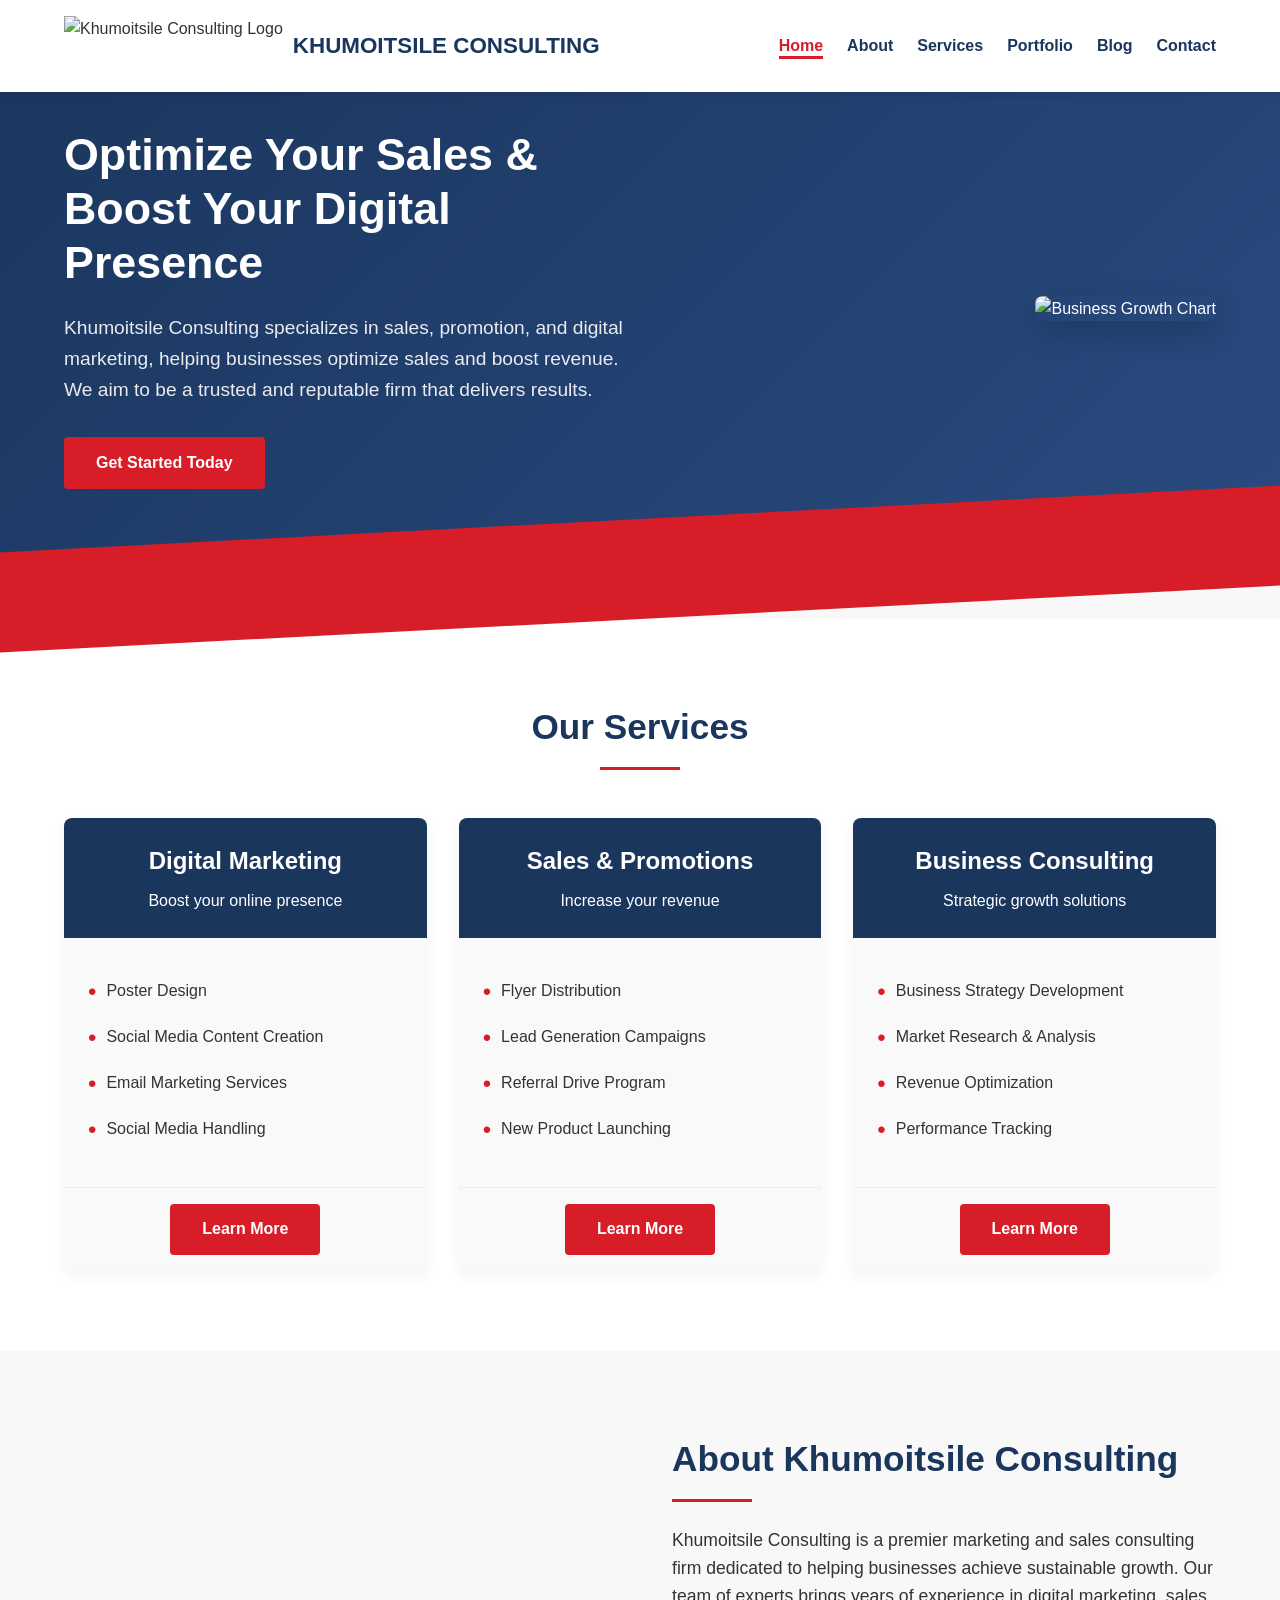
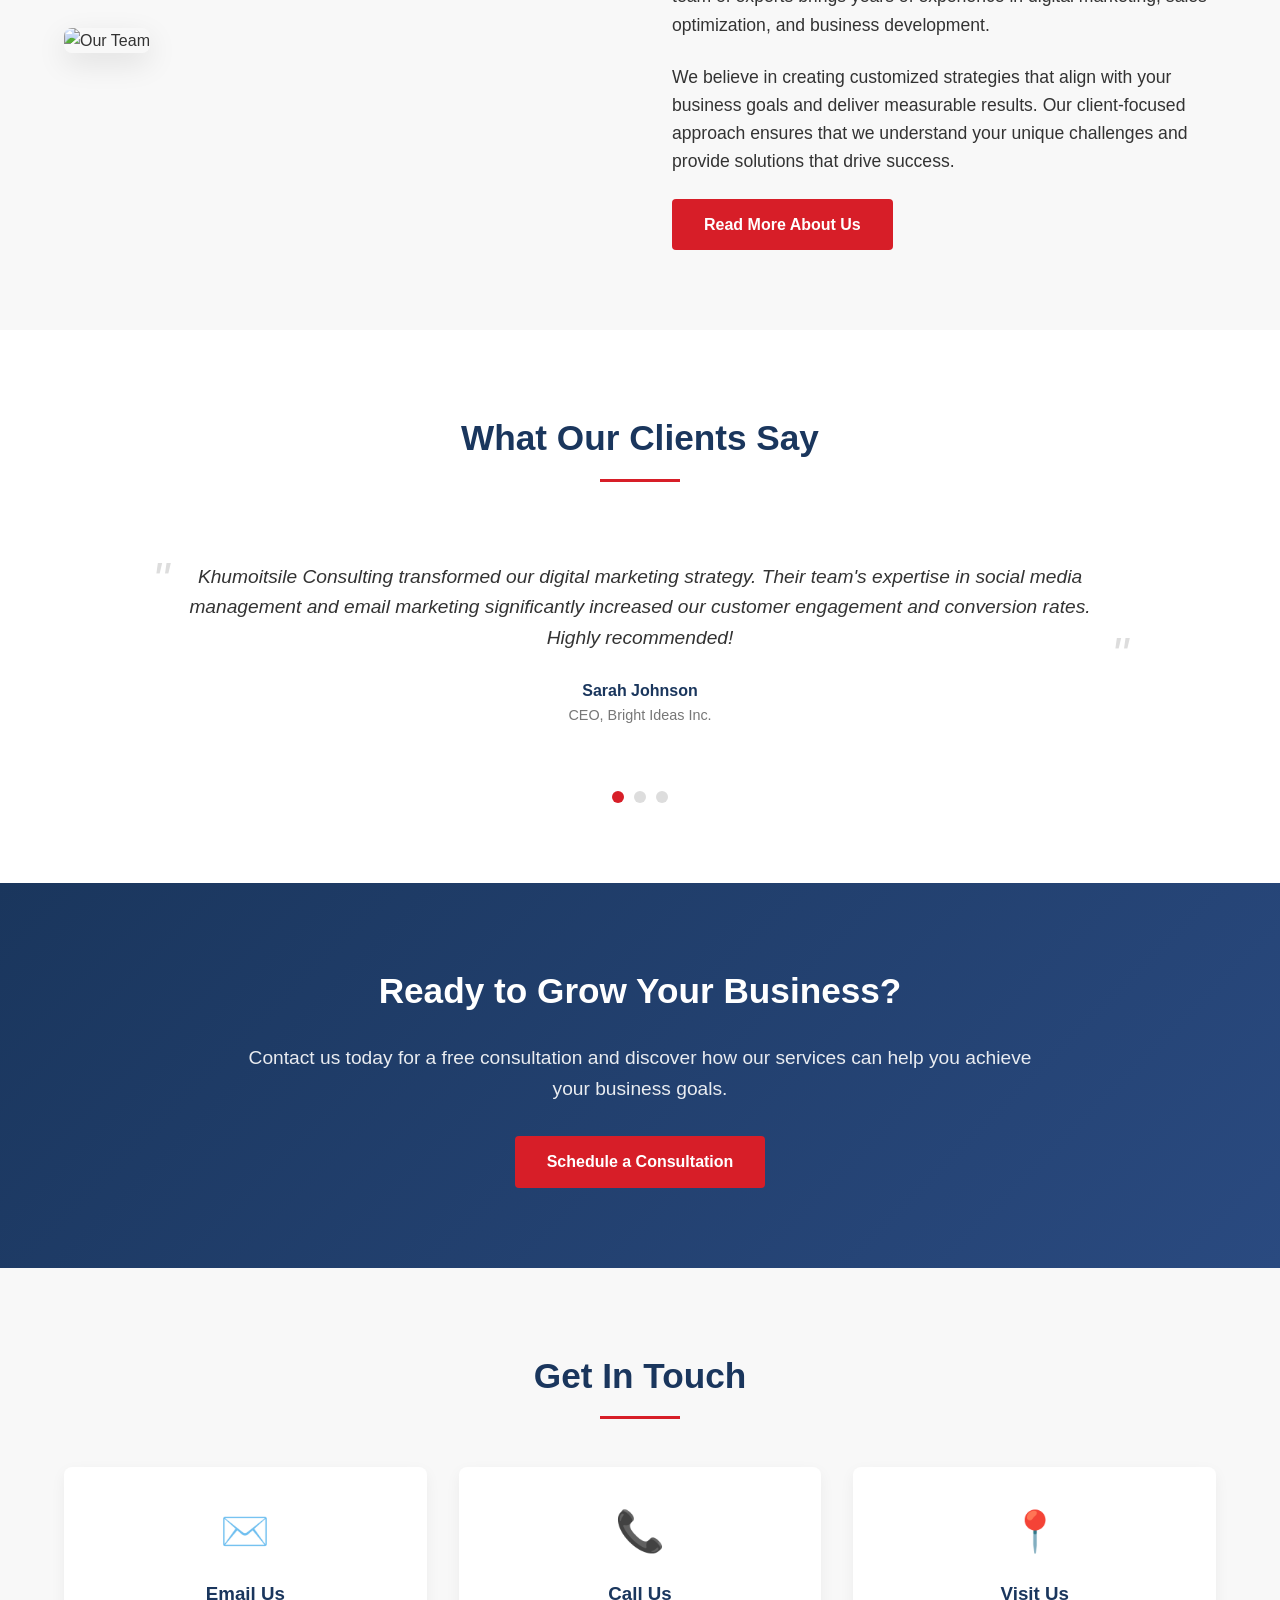
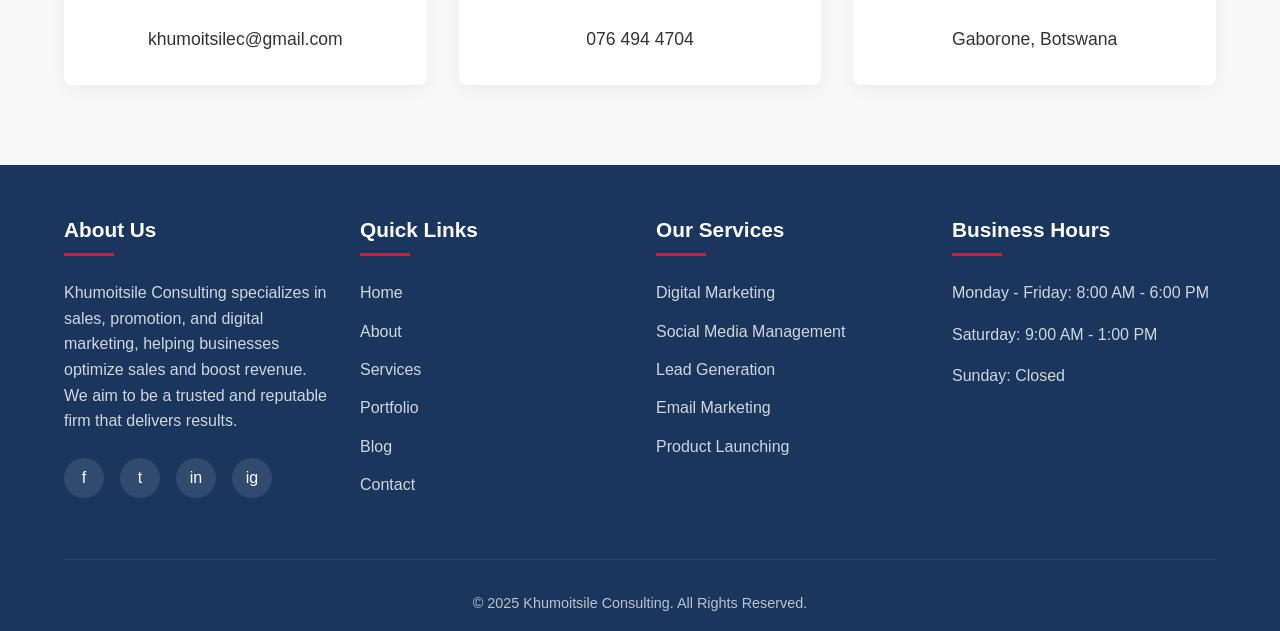
==== index.html @ 11625dfc "Update index.html" ====
<!DOCTYPE html>
<html lang="en">
<head>
    <meta charset="UTF-8">
    <meta name="viewport" content="width=device-width, initial-scale=1.0">
    <title>Khumoitsile Consulting - Digital Marketing, Sales & Promotions</title>
    <style>
        /* Reset and Base Styles */
        * {
            margin: 0;
            padding: 0;
            box-sizing: border-box;
            font-family: 'Segoe UI', Tahoma, Geneva, Verdana, sans-serif;
        }
        
        body {
            line-height: 1.6;
            color: #333;
            background-color: #f8f8f8;
        }
        
        a {
            text-decoration: none;
            color: inherit;
        }
        
        ul {
            list-style: none;
        }
        
        /* Color Variables */
        :root {
            --primary-blue: #1a365d;
            --primary-red: #d71e28;
            --secondary-blue: #4682b4;
            --light-bg: #ffffff;
            --dark-text: #333333;
        }
        
        /* Header Styles */
        header {
            background-color: #fff;
            box-shadow: 0 2px 10px rgba(0, 0, 0, 0.1);
            position: fixed;
            width: 100%;
            z-index: 1000;
        }
        
        .header-container {
            display: flex;
            justify-content: space-between;
            align-items: center;
            padding: 1rem 5%;
            max-width: 1400px;
            margin: 0 auto;
        }
        
        .logo {
            display: flex;
            align-items: center;
        }
        
        .logo img {
            height: 60px;
            margin-right: 10px;
        }
        
        .logo-text {
            font-size: 1.4rem;
            font-weight: bold;
            color: var(--primary-blue);
        }
        
        .nav-menu {
            display: flex;
        }
        
        .nav-menu li {
            margin-left: 1.5rem;
            position: relative;
        }
        
        .nav-menu a {
            color: var(--primary-blue);
            font-weight: 600;
            padding: 0.5rem 0;
            transition: color 0.3s;
        }
        
        .nav-menu a:hover {
            color: var(--primary-red);
        }
        
        .nav-menu a.active {
            color: var(--primary-red);
        }
        
        .nav-menu a.active::after {
            content: '';
            position: absolute;
            left: 0;
            bottom: 0;
            width: 100%;
            height: 3px;
            background-color: var(--primary-red);
        }
        
        .mobile-toggle {
            display: none;
            cursor: pointer;
            font-size: 1.5rem;
            color: var(--primary-blue);
        }
        
        /* Hero Section */
        .hero {
            background: linear-gradient(135deg, var(--primary-blue) 0%, #2a4a80 100%);
            color: #fff;
            padding: 8rem 5% 5rem;
            position: relative;
            overflow: hidden;
        }
        
        .hero::before {
            content: '';
            position: absolute;
            top: 0;
            left: 0;
            width: 100%;
            height: 100%;
            background: url('/api/placeholder/800/400') no-repeat center center;
            background-size: cover;
            opacity: 0.15;
            z-index: 1;
        }
        
        .hero-container {
            display: flex;
            align-items: center;
            justify-content: space-between;
            max-width: 1400px;
            margin: 0 auto;
            position: relative;
            z-index: 2;
        }
        
        .hero-content {
            flex: 1;
            max-width: 600px;
        }
        
        .hero h1 {
            font-size: 2.8rem;
            margin-bottom: 1.5rem;
            line-height: 1.2;
        }
        
        .hero p {
            font-size: 1.2rem;
            margin-bottom: 2rem;
            opacity: 0.9;
        }
        
        .cta-button {
            display: inline-block;
            background-color: var(--primary-red);
            color: #fff;
            padding: 0.8rem 2rem;
            border-radius: 4px;
            font-weight: 600;
            transition: background-color 0.3s;
        }
        
        .cta-button:hover {
            background-color: #b51822;
        }
        
        .hero-image {
            flex: 1;
            text-align: right;
            margin-left: 2rem;
        }
        
        .hero-image img {
            max-width: 100%;
            border-radius: 8px;
            box-shadow: 0 10px 30px rgba(0, 0, 0, 0.2);
        }
        
        /* Red Diagonal */
        .red-diagonal {
            height: 100px;
            background-color: var(--primary-red);
            transform: skewY(-3deg);
            margin-top: -50px;
        }
        
        /* Services Section */
        .services {
            padding: 5rem 5%;
            background-color: #fff;
        }
        
        .section-title {
            text-align: center;
            margin-bottom: 3rem;
        }
        
        .section-title h2 {
            font-size: 2.2rem;
            color: var(--primary-blue);
            position: relative;
            display: inline-block;
            padding-bottom: 15px;
        }
        
        .section-title h2::after {
            content: '';
            position: absolute;
            left: 50%;
            bottom: 0;
            transform: translateX(-50%);
            width: 80px;
            height: 3px;
            background-color: var(--primary-red);
        }
        
        .services-container {
            display: flex;
            flex-wrap: wrap;
            justify-content: center;
            gap: 2rem;
            max-width: 1400px;
            margin: 0 auto;
        }
        
        .service-card {
            flex: 1;
            min-width: 300px;
            max-width: 400px;
            background-color: #f9f9f9;
            border-radius: 8px;
            overflow: hidden;
            box-shadow: 0 5px 15px rgba(0, 0, 0, 0.05);
            transition: transform 0.3s, box-shadow 0.3s;
        }
        
        .service-card:hover {
            transform: translateY(-10px);
            box-shadow: 0 15px 30px rgba(0, 0, 0, 0.1);
        }
        
        .service-header {
            background-color: var(--primary-blue);
            color: #fff;
            padding: 1.5rem;
            text-align: center;
        }
        
        .service-header h3 {
            font-size: 1.5rem;
            margin-bottom: 0.5rem;
        }
        
        .service-content {
            padding: 1.5rem;
        }
        
        .service-list {
            margin-top: 1rem;
        }
        
        .service-list li {
            margin-bottom: 0.8rem;
            display: flex;
            align-items: flex-start;
        }
        
        .service-list li::before {
            content: '•';
            color: var(--primary-red);
            font-size: 1.5rem;
            margin-right: 10px;
            margin-top: -5px;
        }
        
        .service-footer {
            padding: 1rem 1.5rem;
            text-align: center;
            border-top: 1px solid #eee;
        }
        
        /* About Section */
        .about {
            padding: 5rem 5%;
            background-color: #f8f8f8;
        }
        
        .about-container {
            display: flex;
            align-items: center;
            max-width: 1400px;
            margin: 0 auto;
            gap: 4rem;
        }
        
        .about-image {
            flex: 1;
        }
        
        .about-image img {
            max-width: 100%;
            border-radius: 8px;
            box-shadow: 0 10px 30px rgba(0, 0, 0, 0.1);
        }
        
        .about-content {
            flex: 1;
        }
        
        .about-content h2 {
            font-size: 2.2rem;
            color: var(--primary-blue);
            margin-bottom: 1.5rem;
            position: relative;
            padding-bottom: 15px;
        }
        
        .about-content h2::after {
            content: '';
            position: absolute;
            left: 0;
            bottom: 0;
            width: 80px;
            height: 3px;
            background-color: var(--primary-red);
        }
        
        .about-content p {
            margin-bottom: 1.5rem;
            font-size: 1.1rem;
        }
        
        /* Testimonials Section */
        .testimonials {
            padding: 5rem 5%;
            background-color: #fff;
        }
        
        .testimonials-container {
            max-width: 1000px;
            margin: 0 auto;
            position: relative;
        }
        
        .testimonial-slide {
            padding: 2rem;
            text-align: center;
            display: none;
        }
        
        .testimonial-slide.active {
            display: block;
            animation: fadeIn 1s;
        }
        
        @keyframes fadeIn {
            from { opacity: 0; }
            to { opacity: 1; }
        }
        
        .testimonial-content {
            font-size: 1.2rem;
            font-style: italic;
            margin-bottom: 1.5rem;
            position: relative;
        }
        
        .testimonial-content::before,
        .testimonial-content::after {
            content: '"';
            font-size: 3rem;
            color: #ddd;
            position: absolute;
        }
        
        .testimonial-content::before {
            top: -20px;
            left: -20px;
        }
        
        .testimonial-content::after {
            bottom: -40px;
            right: -20px;
        }
        
        .testimonial-author {
            font-weight: 600;
            color: var(--primary-blue);
        }
        
        .testimonial-company {
            font-size: 0.9rem;
            color: #777;
        }
        
        .testimonial-nav {
            display: flex;
            justify-content: center;
            margin-top: 2rem;
        }
        
        .testimonial-dot {
            width: 12px;
            height: 12px;
            border-radius: 50%;
            background-color: #ddd;
            margin: 0 5px;
            cursor: pointer;
            transition: background-color 0.3s;
        }
        
        .testimonial-dot.active {
            background-color: var(--primary-red);
        }
        
        /* Call to Action Section */
        .cta-section {
            padding: 5rem 5%;
            background: linear-gradient(135deg, var(--primary-blue) 0%, #2a4a80 100%);
            color: #fff;
            text-align: center;
        }
        
        .cta-container {
            max-width: 800px;
            margin: 0 auto;
        }
        
        .cta-section h2 {
            font-size: 2.2rem;
            margin-bottom: 1.5rem;
        }
        
        .cta-section p {
            font-size: 1.2rem;
            margin-bottom: 2rem;
            opacity: 0.9;
        }
        
        /* Contact Info Section */
        .contact-info {
            padding: 5rem 5%;
            background-color: #f8f8f8;
        }
        
        .contact-container {
            display: flex;
            flex-wrap: wrap;
            gap: 2rem;
            max-width: 1400px;
            margin: 0 auto;
        }
        
        .contact-item {
            flex: 1;
            min-width: 250px;
            background-color: #fff;
            padding: 2rem;
            border-radius: 8px;
            box-shadow: 0 5px 15px rgba(0, 0, 0, 0.05);
            text-align: center;
        }
        
        .contact-icon {
            font-size: 2.5rem;
            color: var(--primary-red);
            margin-bottom: 1rem;
        }
        
        .contact-item h3 {
            margin-bottom: 1rem;
            color: var(--primary-blue);
        }
        
        .contact-item p {
            font-size: 1.1rem;
        }
        
        /* Footer */
        footer {
            background-color: var(--primary-blue);
            color: #fff;
            padding: 3rem 5% 1rem;
        }
        
        .footer-container {
            display: flex;
            flex-wrap: wrap;
            gap: 2rem;
            max-width: 1400px;
            margin: 0 auto;
        }
        
        .footer-col {
            flex: 1;
            min-width: 250px;
        }
        
        .footer-col h3 {
            font-size: 1.3rem;
            margin-bottom: 1.5rem;
            position: relative;
            padding-bottom: 10px;
        }
        
        .footer-col h3::after {
            content: '';
            position: absolute;
            left: 0;
            bottom: 0;
            width: 50px;
            height: 3px;
            background-color: var(--primary-red);
        }
        
        .footer-col p {
            margin-bottom: 1rem;
            opacity: 0.8;
        }
        
        .footer-links li {
            margin-bottom: 0.8rem;
        }
        
        .footer-links a {
            opacity: 0.8;
            transition: opacity 0.3s;
        }
        
        .footer-links a:hover {
            opacity: 1;
        }
        
        .social-icons {
            display: flex;
            gap: 1rem;
            margin-top: 1.5rem;
        }
        
        .social-icon {
            width: 40px;
            height: 40px;
            border-radius: 50%;
            background-color: rgba(255, 255, 255, 0.1);
            display: flex;
            align-items: center;
            justify-content: center;
            transition: background-color 0.3s;
        }
        
        .social-icon:hover {
            background-color: var(--primary-red);
        }
        
        .copyright {
            text-align: center;
            padding-top: 2rem;
            margin-top: 3rem;
            border-top: 1px solid rgba(255, 255, 255, 0.1);
            opacity: 0.7;
            font-size: 0.9rem;
        }
        
        /* Responsive Design */
        @media (max-width: 992px) {
            .hero-container {
                flex-direction: column;
                text-align: center;
            }
            
            .hero-content {
                margin-bottom: 2rem;
            }
            
            .hero-image {
                margin-left: 0;
            }
            
            .about-container {
                flex-direction: column;
            }
            
            .about-content h2::after {
                left: 50%;
                transform: translateX(-50%);
            }
            
            .about-content {
                text-align: center;
            }
        }
        
        @media (max-width: 768px) {
            .header-container {
                padding: 1rem;
            }
            
            .logo img {
                height: 50px;
            }
            
            .mobile-toggle {
                display: block;
            }
            
            .nav-menu {
                position: fixed;
                top: 80px;
                left: -100%;
                width: 100%;
                background-color: #fff;
                flex-direction: column;
                box-shadow: 0 5px 10px rgba(0, 0, 0, 0.1);
                transition: left 0.3s;
                padding: 1rem 0;
            }
            
            .nav-menu.active {
                left: 0;
            }
            
            .nav-menu li {
                margin: 0;
                width: 100%;
                text-align: center;
            }
            
            .nav-menu a {
                display: block;
                padding: 1rem;
            }
            
            .hero {
                padding-top: 6rem;
            }
            
            .hero h1 {
                font-size: 2.2rem;
            }
            
            .section-title h2 {
                font-size: 1.8rem;
            }
            
            .about-content h2, 
            .cta-section h2 {
                font-size: 1.8rem;
            }
        }
    </style>
</head>
<body>
    <!-- Header -->
    <header>
        <div class="header-container">
            <div class="logo">
                <img src="/api/placeholder/60/60" alt="Khumoitsile Consulting Logo">
                <div class="logo-text">KHUMOITSILE CONSULTING</div>
            </div>
            <div class="mobile-toggle">☰</div>
            <ul class="nav-menu">
                <li><a href="#" class="active">Home</a></li>
                <li><a href="about.html">About</a></li>
                <li><a href="services.html">Services</a></li>
                <li><a href="portfolio.html">Portfolio</a></li>
                <li><a href="#">Blog</a></li>
                <li><a href="contact.html">Contact</a></li>
            </ul>
        </div>
    </header>

    <!-- Hero Section -->
    <section class="hero">
        <div class="hero-container">
            <div class="hero-content">
                <h1>Optimize Your Sales & Boost Your Digital Presence</h1>
                <p>Khumoitsile Consulting specializes in sales, promotion, and digital marketing, helping businesses optimize sales and boost revenue. We aim to be a trusted and reputable firm that delivers results.</p>
                <a href="#" class="cta-button">Get Started Today</a>
            </div>
            <div class="hero-image">
                <img src="/api/placeholder/600/400" alt="Business Growth Chart">
            </div>
        </div>
    </section>

    <!-- Red Diagonal Divider -->
    <div class="red-diagonal"></div>

    <!-- Services Section -->
    <section class="services" id="services">
        <div class="section-title">
            <h2>Our Services</h2>
        </div>
        <div class="services-container">
            <div class="service-card">
                <div class="service-header">
                    <h3>Digital Marketing</h3>
                    <p>Boost your online presence</p>
                </div>
                <div class="service-content">
                    <ul class="service-list">
                        <li>Poster Design</li>
                        <li>Social Media Content Creation</li>
                        <li>Email Marketing Services</li>
                        <li>Social Media Handling</li>
                    </ul>
                </div>
                <div class="service-footer">
                    <a href="#" class="cta-button">Learn More</a>
                </div>
            </div>

            <div class="service-card">
                <div class="service-header">
                    <h3>Sales & Promotions</h3>
                    <p>Increase your revenue</p>
                </div>
                <div class="service-content">
                    <ul class="service-list">
                        <li>Flyer Distribution</li>
                        <li>Lead Generation Campaigns</li>
                        <li>Referral Drive Program</li>
                        <li>New Product Launching</li>
                    </ul>
                </div>
                <div class="service-footer">
                    <a href="#" class="cta-button">Learn More</a>
                </div>
            </div>

            <div class="service-card">
                <div class="service-header">
                    <h3>Business Consulting</h3>
                    <p>Strategic growth solutions</p>
                </div>
                <div class="service-content">
                    <ul class="service-list">
                        <li>Business Strategy Development</li>
                        <li>Market Research & Analysis</li>
                        <li>Revenue Optimization</li>
                        <li>Performance Tracking</li>
                    </ul>
                </div>
                <div class="service-footer">
                    <a href="#" class="cta-button">Learn More</a>
                </div>
            </div>
        </div>
    </section>

    <!-- About Section -->
    <section class="about" id="about">
        <div class="about-container">
            <div class="about-image">
                <img src="/api/placeholder/600/400" alt="Our Team">
            </div>
            <div class="about-content">
                <h2>About Khumoitsile Consulting</h2>
                <p>Khumoitsile Consulting is a premier marketing and sales consulting firm dedicated to helping businesses achieve sustainable growth. Our team of experts brings years of experience in digital marketing, sales optimization, and business development.</p>
                <p>We believe in creating customized strategies that align with your business goals and deliver measurable results. Our client-focused approach ensures that we understand your unique challenges and provide solutions that drive success.</p>
                <a href="#" class="cta-button">Read More About Us</a>
            </div>
        </div>
    </section>

    <!-- Testimonials -->
    <section class="testimonials">
        <div class="section-title">
            <h2>What Our Clients Say</h2>
        </div>
        <div class="testimonials-container">
            <div class="testimonial-slide active">
                <div class="testimonial-content">
                    Khumoitsile Consulting transformed our digital marketing strategy. Their team's expertise in social media management and email marketing significantly increased our customer engagement and conversion rates. Highly recommended!
                </div>
                <div class="testimonial-author">Sarah Johnson</div>
                <div class="testimonial-company">CEO, Bright Ideas Inc.</div>
            </div>
            
            <div class="testimonial-slide">
                <div class="testimonial-content">
                    The lead generation campaign designed by Khumoitsile Consulting exceeded our expectations. We saw a 45% increase in qualified leads within the first month. Their team is professional, responsive, and results-driven.
                </div>
                <div class="testimonial-author">Michael Thompson</div>
                <div class="testimonial-company">Marketing Director, Tech Solutions</div>
            </div>
            
            <div class="testimonial-slide">
                <div class="testimonial-content">
                    Working with Khumoitsile Consulting on our product launch was a game-changer. Their strategic approach and attention to detail ensured our new service received maximum exposure in the market. We'll definitely be working with them again.
                </div>
                <div class="testimonial-author">Rebecca Williams</div>
                <div class="testimonial-company">Founder, Innovative Services</div>
            </div>
            
            <div class="testimonial-nav">
                <div class="testimonial-dot active" data-slide="0"></div>
                <div class="testimonial-dot" data-slide="1"></div>
                <div class="testimonial-dot" data-slide="2"></div>
            </div>
        </div>
    </section>

    <!-- Call to Action -->
    <section class="cta-section">
        <div class="cta-container">
            <h2>Ready to Grow Your Business?</h2>
            <p>Contact us today for a free consultation and discover how our services can help you achieve your business goals.</p>
            <a href="#" class="cta-button">Schedule a Consultation</a>
        </div>
    </section>

    <!-- Contact Info -->
    <section class="contact-info" id="contact">
        <div class="section-title">
            <h2>Get In Touch</h2>
        </div>
        <div class="contact-container">
            <div class="contact-item">
                <div class="contact-icon">✉️</div>
                <h3>Email Us</h3>
                <p>khumoitsilec@gmail.com</p>
            </div>
            
            <div class="contact-item">
                <div class="contact-icon">📞</div>
                <h3>Call Us</h3>
                <p>076 494 4704</p>
            </div>
            
            <div class="contact-item">
                <div class="contact-icon">📍</div>
                <h3>Visit Us</h3>
                <p>Gaborone, Botswana</p>
            </div>
        </div>
    </section>

    <!-- Footer -->
    <footer>
        <div class="footer-container">
            <div class="footer-col">
                <h3>About Us</h3>
                <p>Khumoitsile Consulting specializes in sales, promotion, and digital marketing, helping businesses optimize sales and boost revenue. We aim to be a trusted and reputable firm that delivers results.</p>
                <div class="social-icons">
                    <a href="#" class="social-icon">f</a>
                    <a href="#" class="social-icon">t</a>
                    <a href="#" class="social-icon">in</a>
                    <a href="#" class="social-icon">ig</a>
                </div>
            </div>
            
            <div class="footer-col">
                <h3>Quick Links</h3>
                <ul class="footer-links">
                    <li><a href="#">Home</a></li>
                    <li><a href="#">About</a></li>
                    <li><a href="#">Services</a></li>
                    <li><a href="#">Portfolio</a></li>
                    <li><a href="#">Blog</a></li>
                    <li><a href="#">Contact</a></li>
                </ul>
            </div>
            
            <div class="footer-col">
                <h3>Our Services</h3>
                <ul class="footer-links">
                    <li><a href="#">Digital Marketing</a></li>
                    <li><a href="#">Social Media Management</a></li>
                    <li><a href="#">Lead Generation</a></li>
                    <li><a href="#">Email Marketing</a></li>
                    <li><a href="#">Product Launching</a></li>
                </ul>
            </div>
            
            <div class="footer-col">
                <h3>Business Hours</h3>
                <p>Monday - Friday: 8:00 AM - 6:00 PM</p>
                <p>Saturday: 9:00 AM - 1:00 PM</p>
                <p>Sunday: Closed</p>
            </div>
        </div>
        
        <div class="copyright">
            &copy; 2025 Khumoitsile Consulting. All Rights Reserved.
        </div>
    </footer>

    <!-- JavaScript -->
    <script>
        // Mobile Menu Toggle
        const mobileToggle = document.querySelector('.mobile-toggle');
        const navMenu = document.querySelector('.nav-menu');
        
        mobileToggle.addEventListener('click', () => {
            navMenu.classList.toggle('active');
        });
        
        // Testimonial Slider
        const testimonialSlides = document.querySelectorAll('.testimonial-slide');
        const testimonialDots = document.querySelectorAll('.testimonial-dot');
        
        testimonialDots.forEach(dot => {
            dot.addEventListener('click', () => {
                const slideIndex = dot.getAttribute('data-slide');
                
                // Remove active class from all slides and dots
                testimonialSlides.forEach(slide => {
                    slide.classList.remove('active');
                });
                
                testimonialDots.forEach(dot => {
                    dot.classList.remove('active');
                });
                
                // Add active class to selected slide and dot
                testimonialSlides[slideIndex].classList.add('active');
                dot.classList.add('active');
            });
        });
        
        // Auto slide testimonials
        let currentSlide = 0;
        const testimonialInterval = setInterval(() => {
            currentSlide = (currentSlide + 1) % testimonialSlides.length;
            
            // Remove active class from all slides and dots
            testimonialSlides.forEach(slide => {
                slide.classList.remove('active');
            });
            
            testimonialDots.forEach(dot => {
                dot.classList.remove('active');
            });
            
            // Add active class to current slide and dot
            testimonialSlides[currentSlide].classList.add('active');
            testimonialDots[currentSlide].classList.add('active');
        }, 5000);
        
        // Smooth scrolling for anchor links
        document.querySelectorAll('a[href^="#"]').forEach(anchor => {
            anchor.addEventListener('click', function(e) {
                e.preventDefault();
                
                const targetId = this.getAttribute('href');
                if (targetId === '#') return;
                
                const targetElement = document.querySelector(targetId);
                if (targetElement) {
                    window.scrollTo({
                        top: targetElement.offsetTop - 80,
                        behavior: 'smooth'
                    });
                    
                    // Close mobile menu if open
                    navMenu.classList.remove('active');
                }
            });
        });
    </script>
</body>
</html>
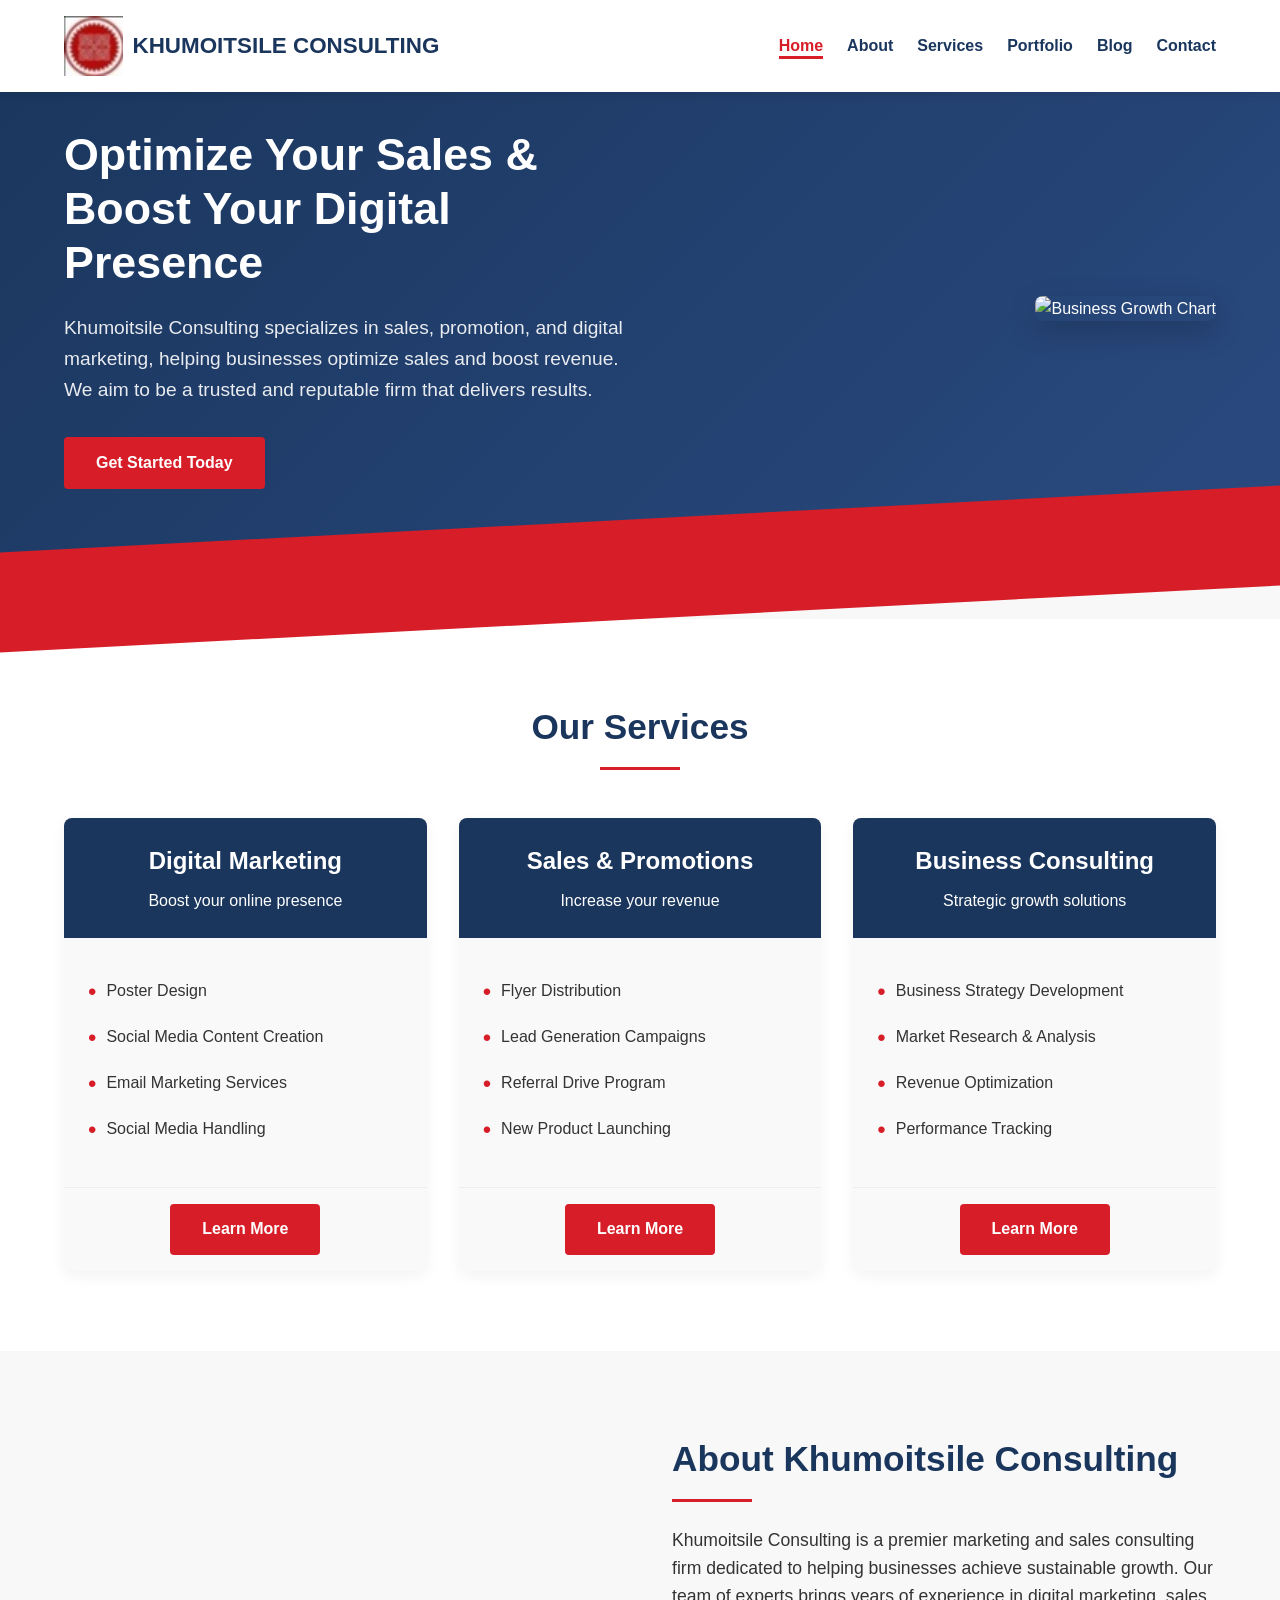
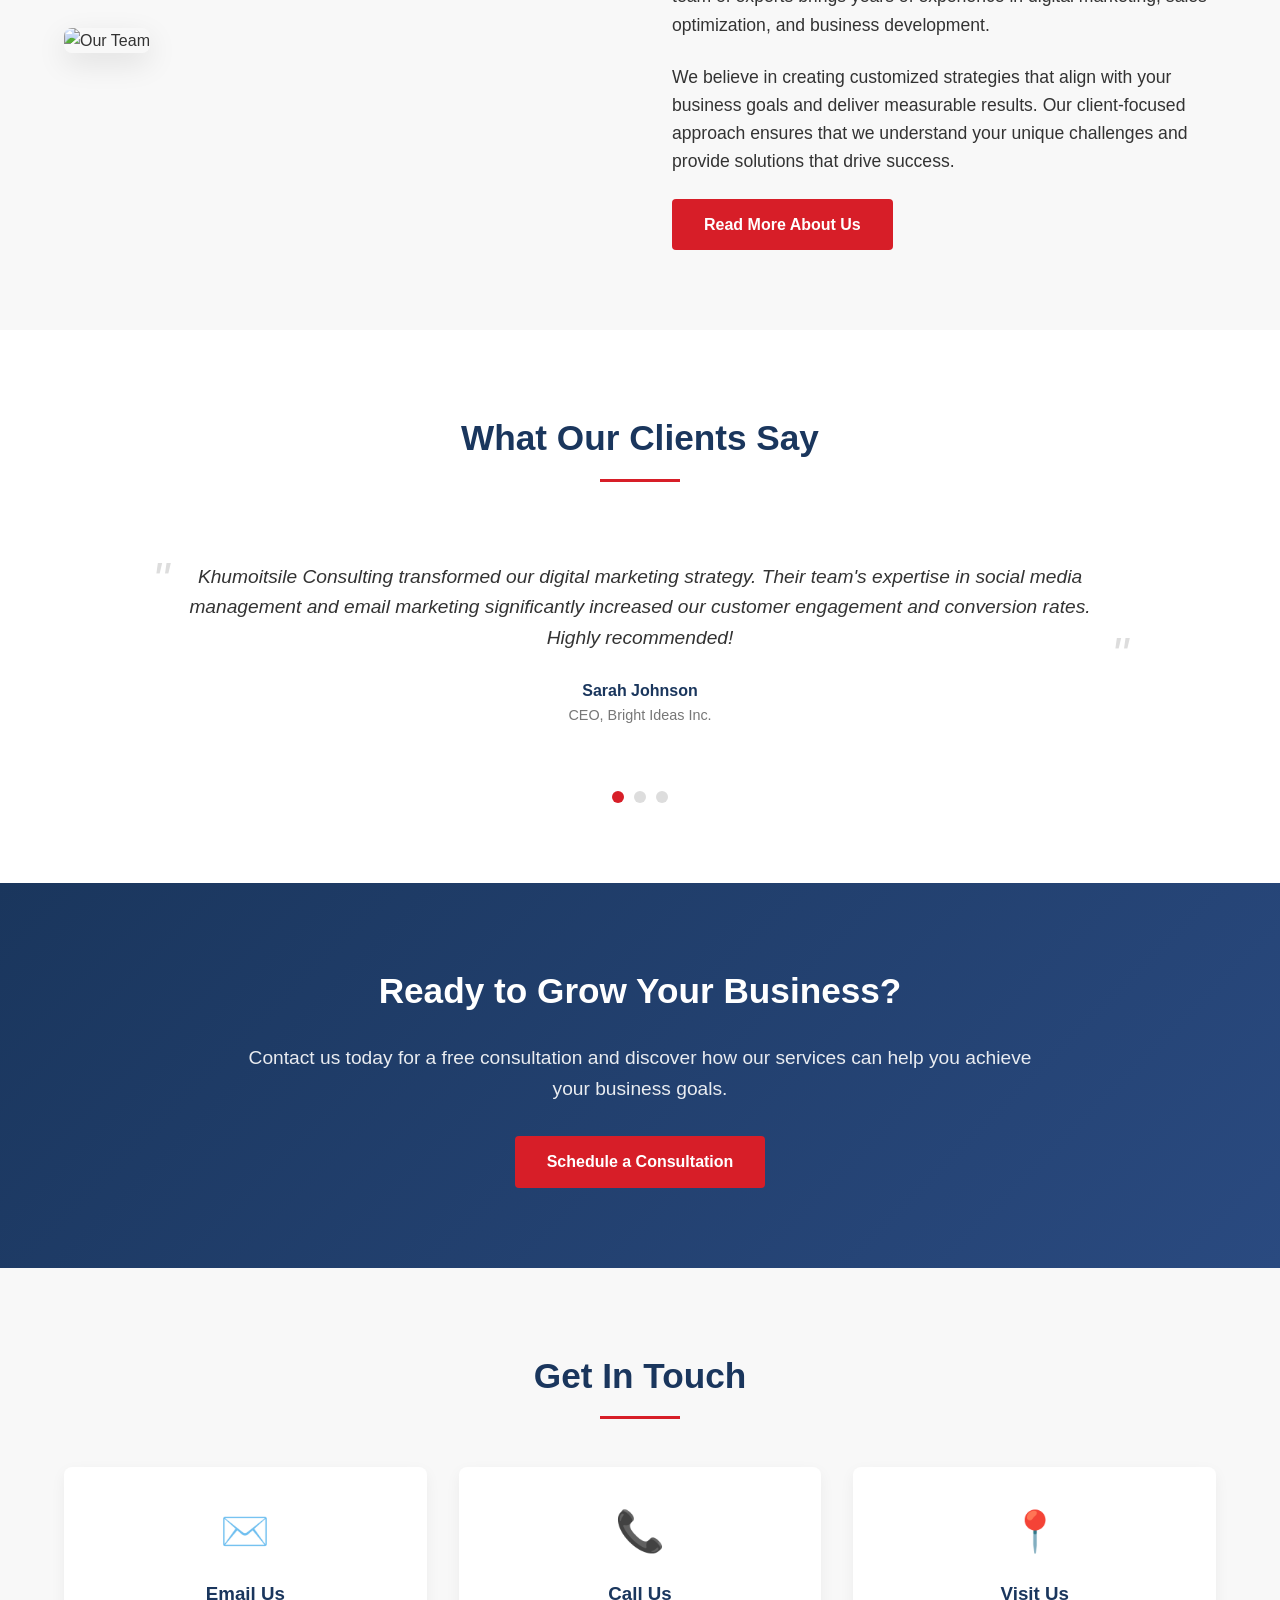
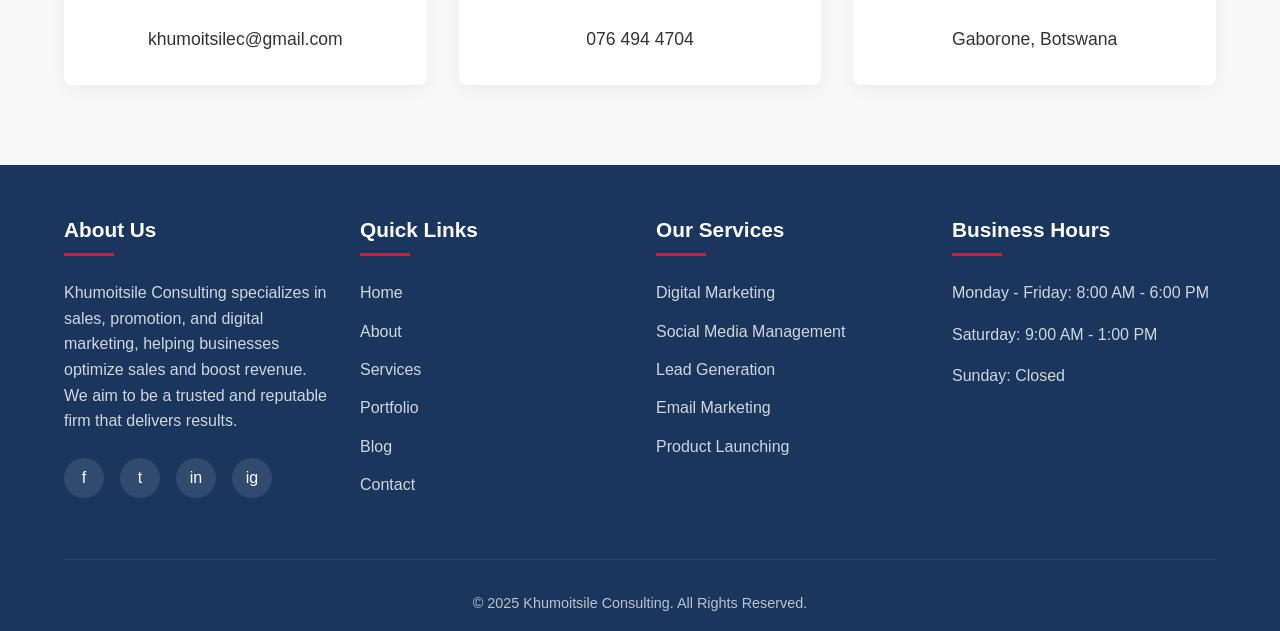
==== commit 7193d327: "Update index.html" ====
--- a/index.html
+++ b/index.html
@@ -665,14 +665,14 @@
     <header>
         <div class="header-container">
             <div class="logo">
-                <img src="/api/placeholder/60/60" alt="Khumoitsile Consulting Logo">
+                <img src="img/logo2.jpg" alt="Khumoitsile Consulting Logo">
                 <div class="logo-text">KHUMOITSILE CONSULTING</div>
             </div>
             <div class="mobile-toggle">☰</div>
             <ul class="nav-menu">
                 <li><a href="#" class="active">Home</a></li>
                 <li><a href="about.html">About</a></li>
-                <li><a href="services.html">Services</a></li>
+                <li><a href="poster-design.html">Services</a></li>
                 <li><a href="portfolio.html">Portfolio</a></li>
                 <li><a href="#">Blog</a></li>
                 <li><a href="contact.html">Contact</a></li>
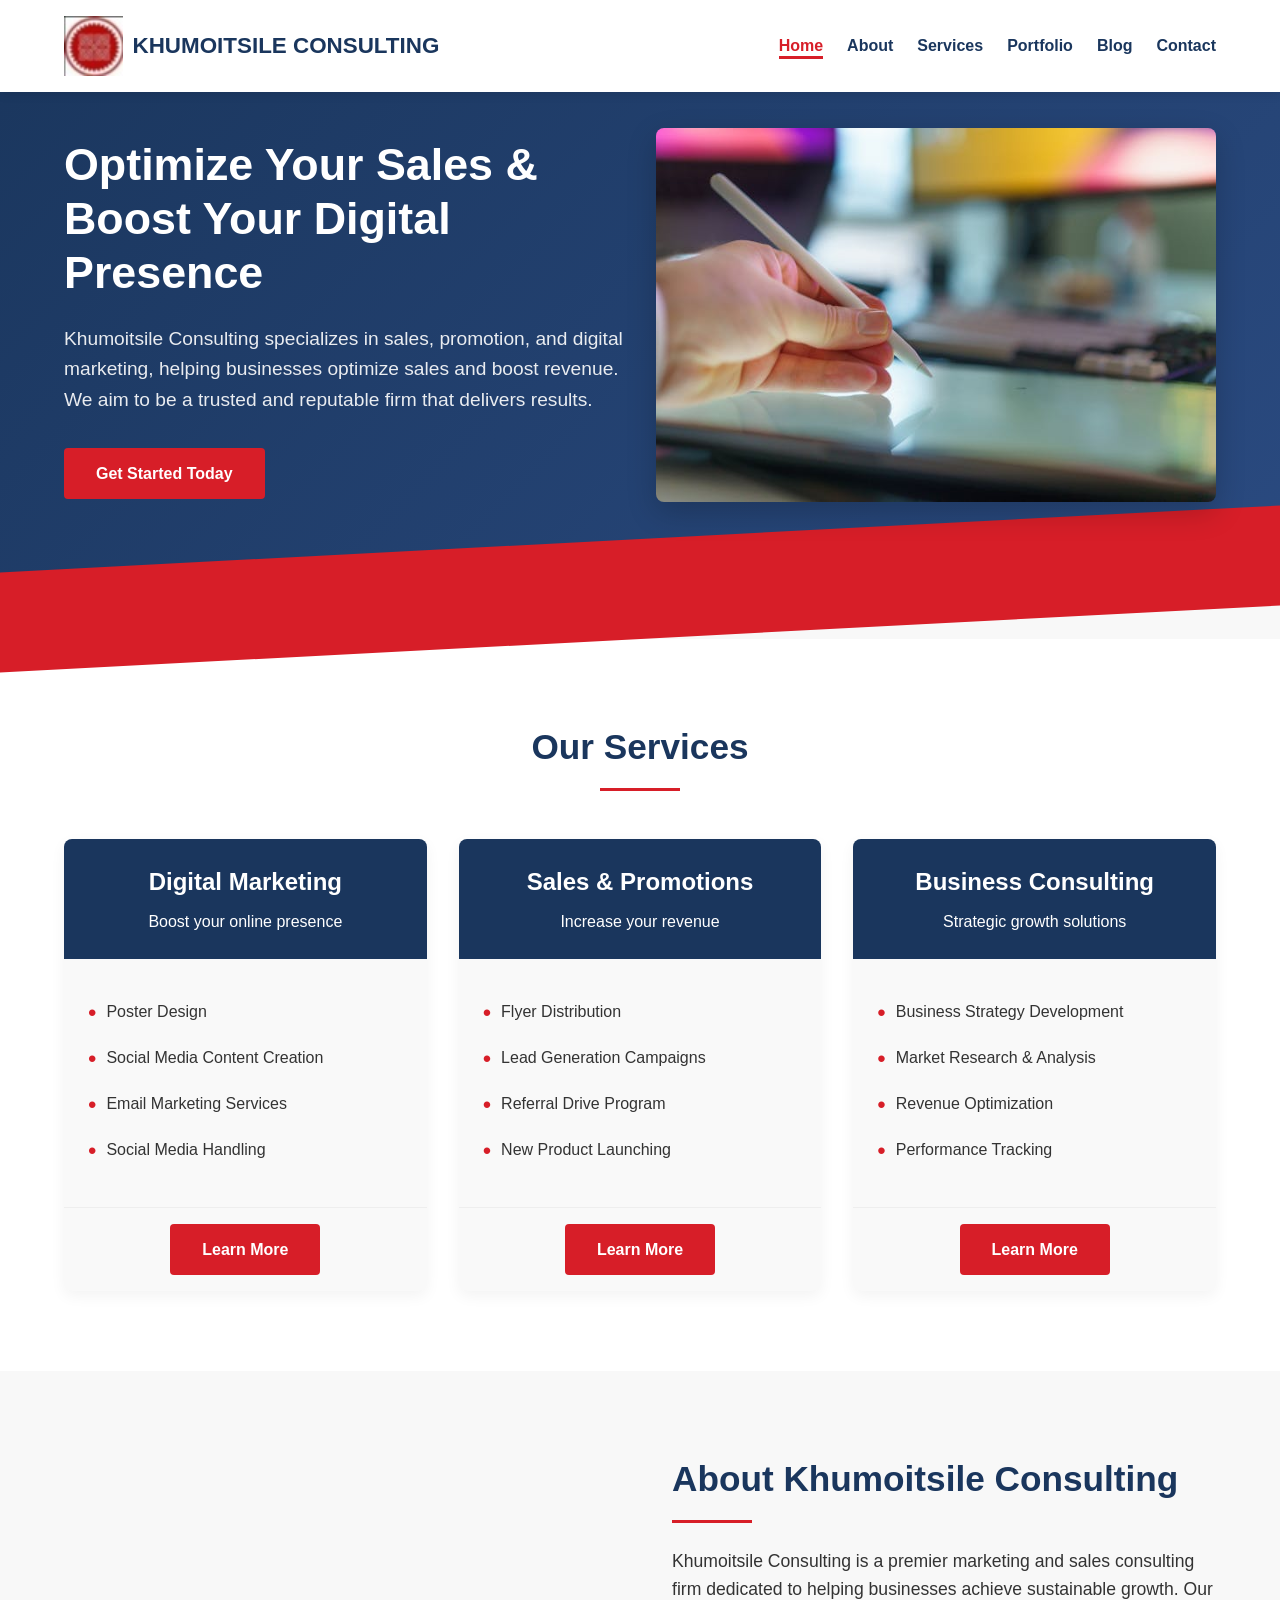
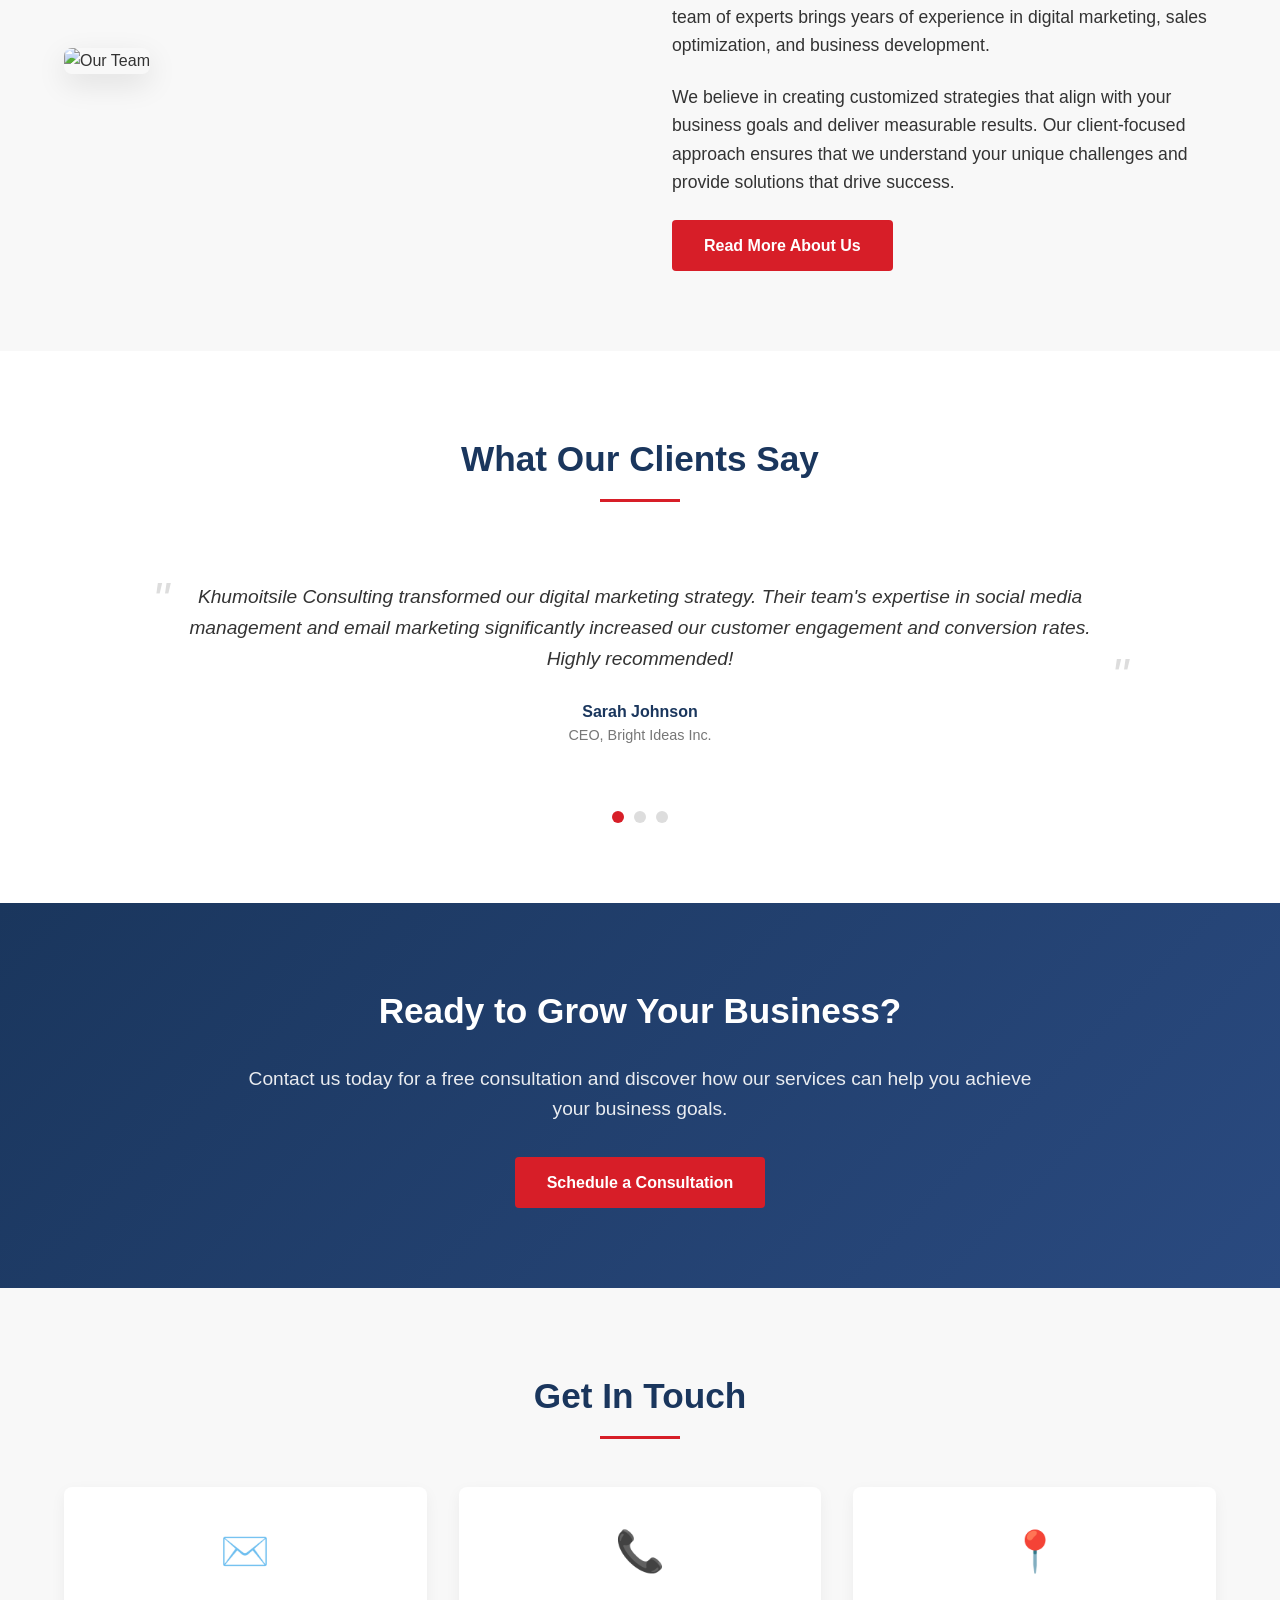
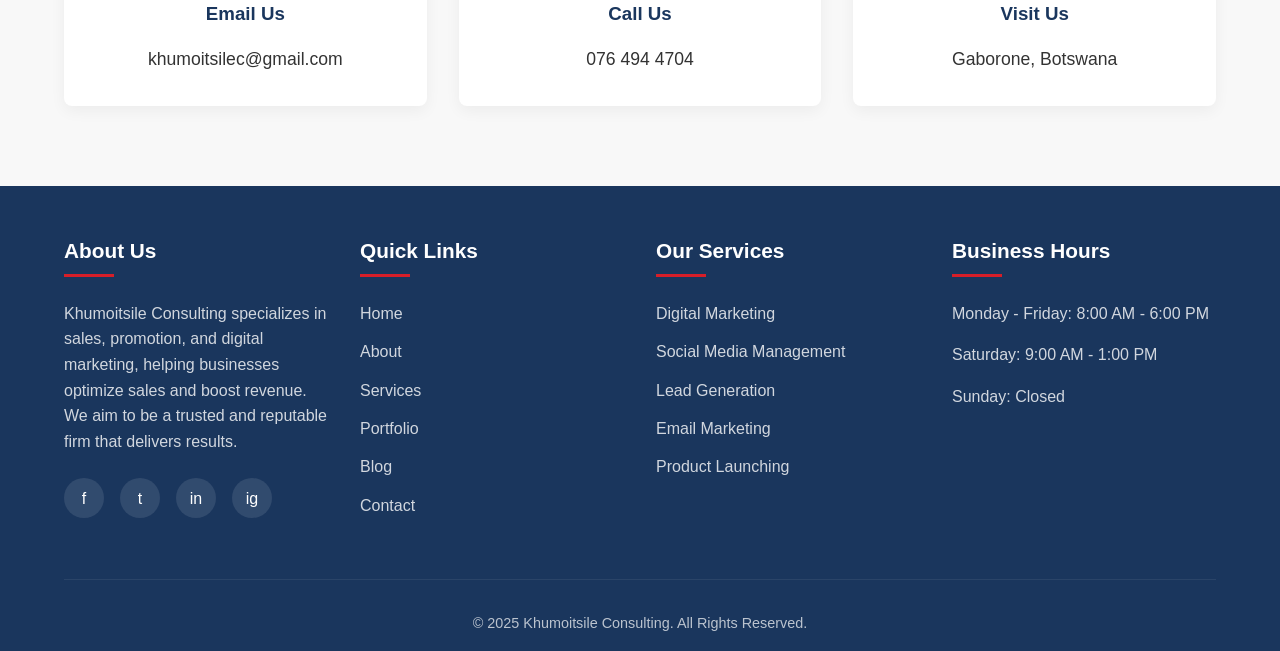
==== commit 403feefc: "Update index.html" ====
--- a/index.html
+++ b/index.html
@@ -689,7 +689,7 @@
                 <a href="#" class="cta-button">Get Started Today</a>
             </div>
             <div class="hero-image">
-                <img src="/api/placeholder/600/400" alt="Business Growth Chart">
+                <img src="img/pen.jpg" alt="Business Growth Chart">
             </div>
         </div>
     </section>
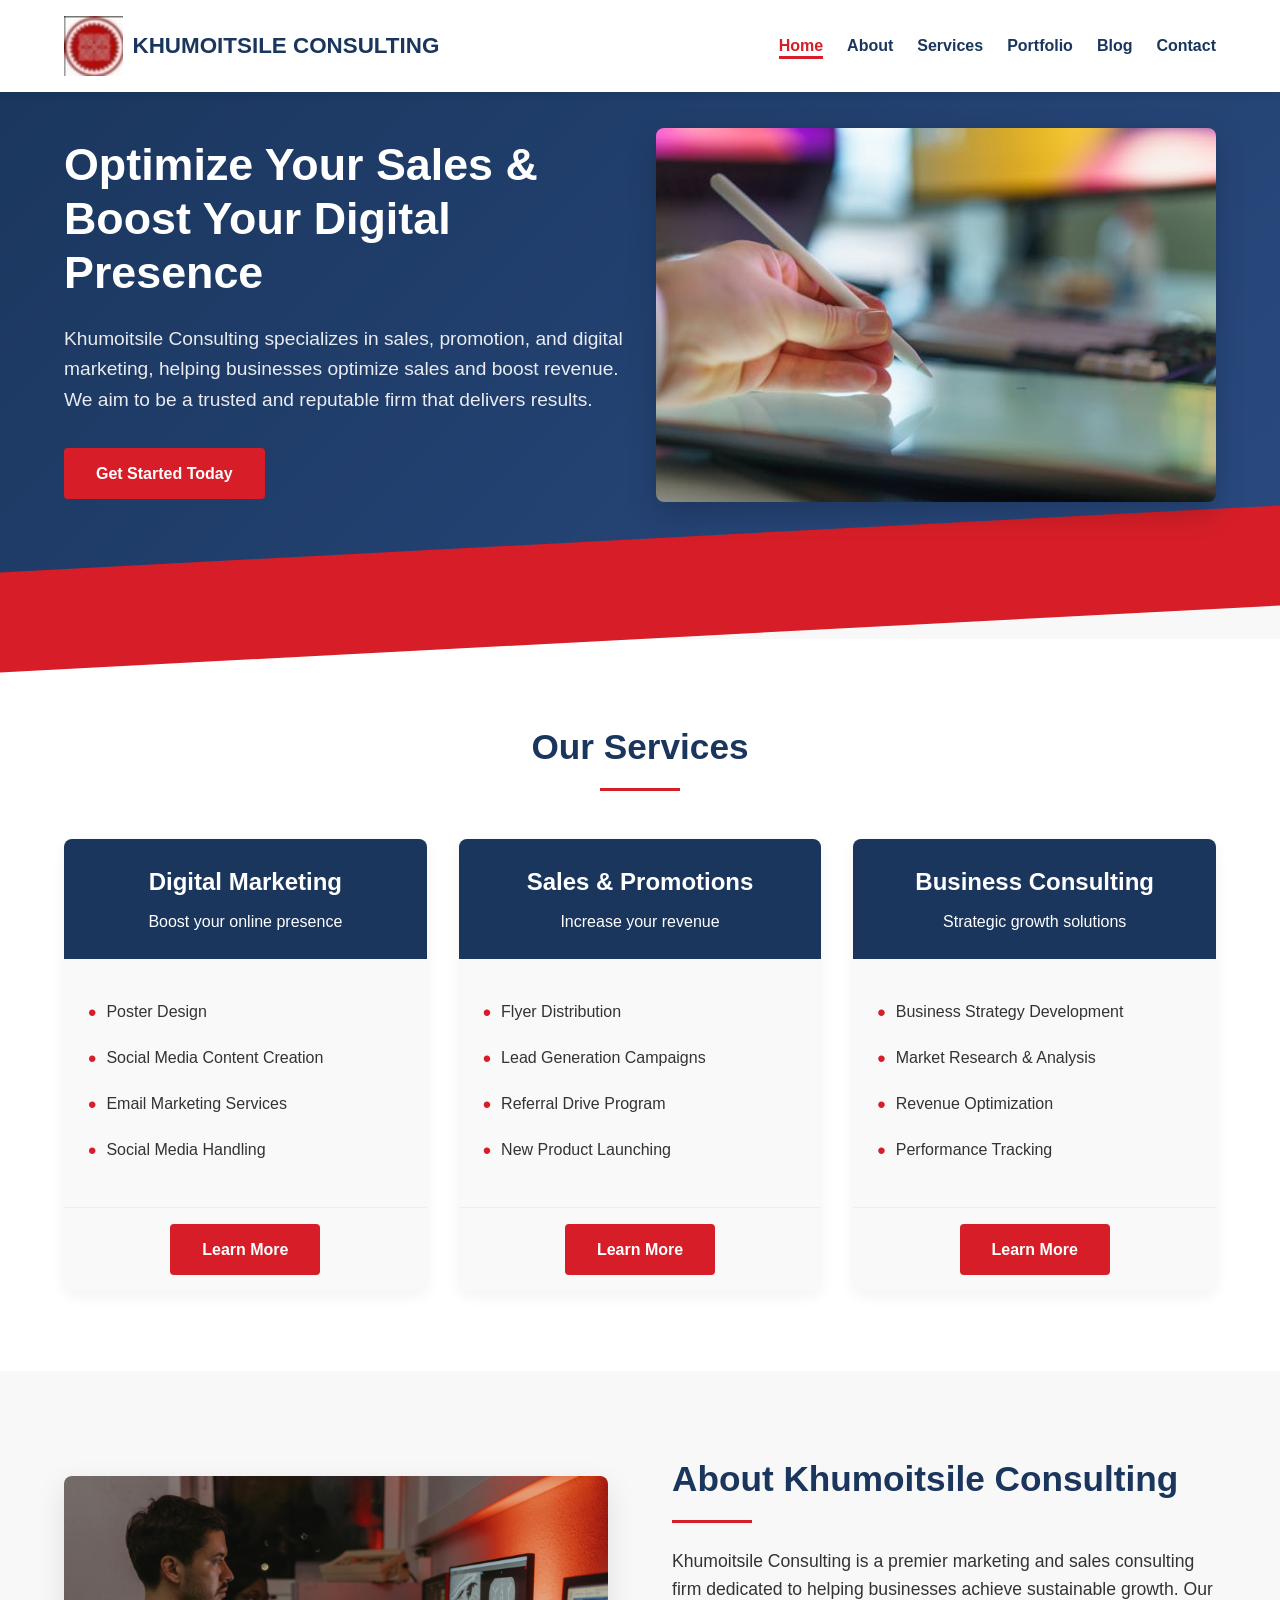
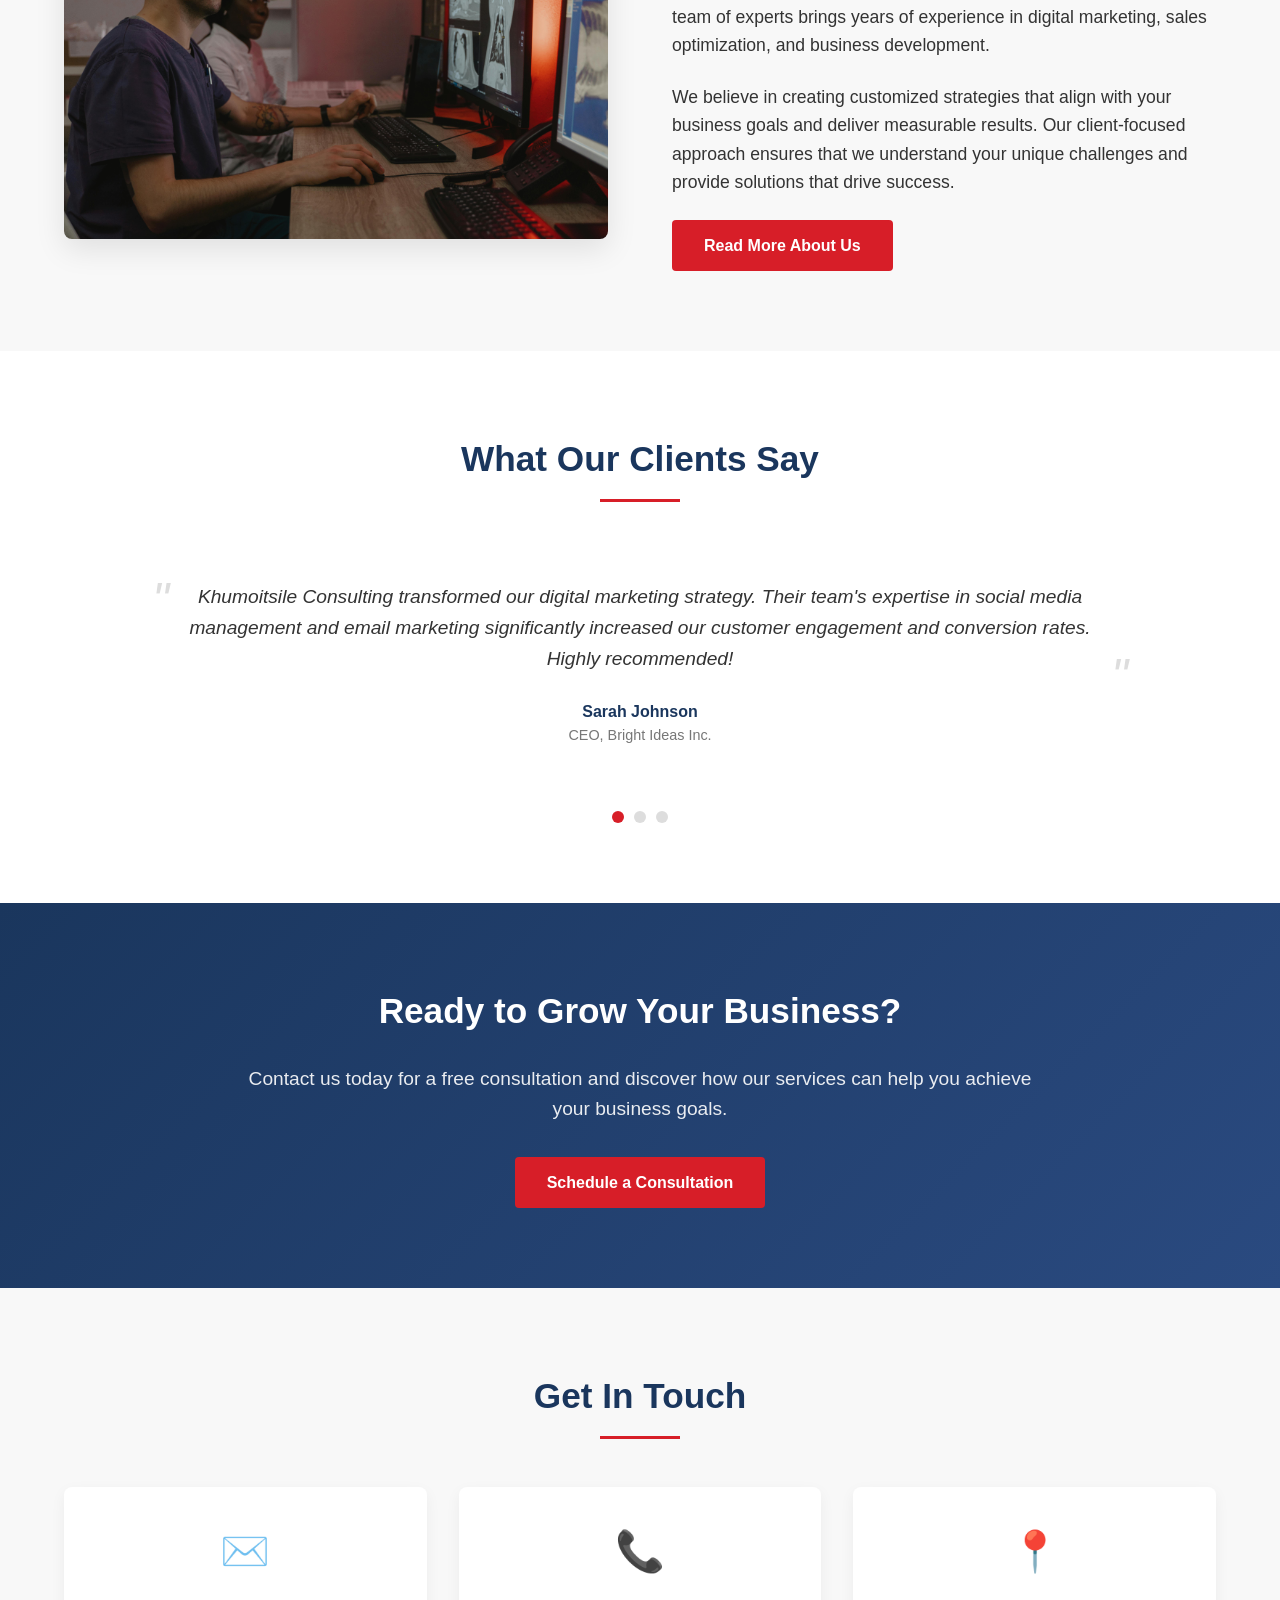
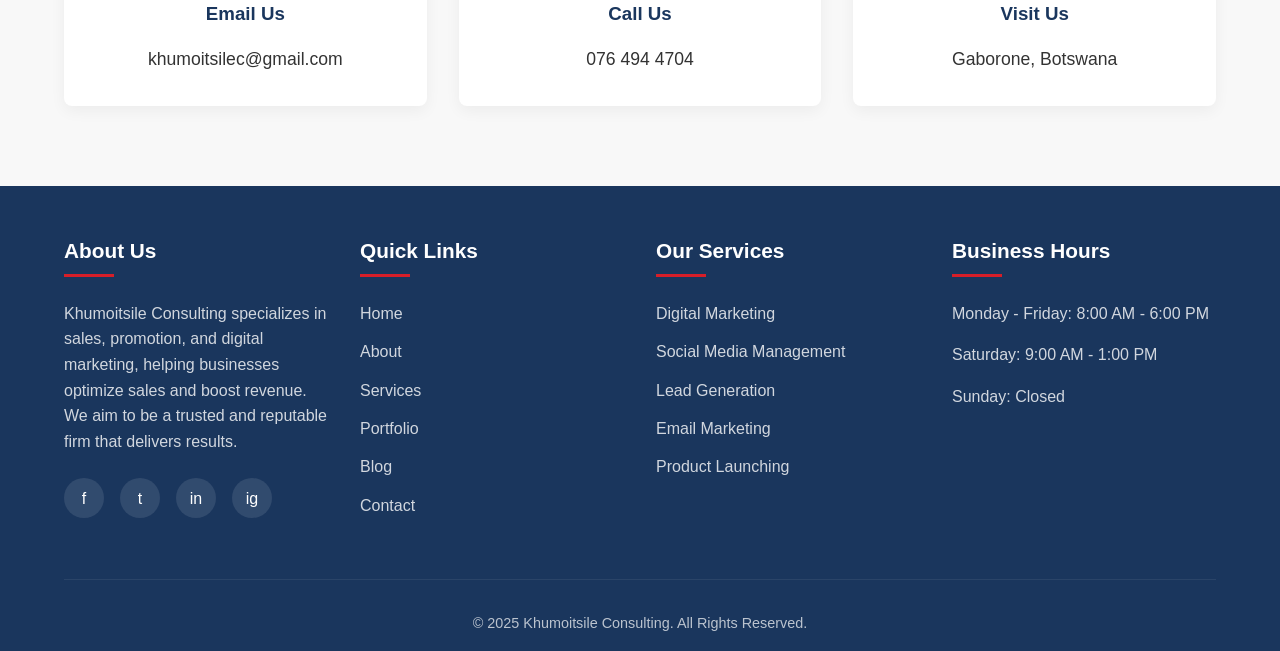
==== commit a3203350: "Update index.html" ====
--- a/index.html
+++ b/index.html
@@ -763,7 +763,7 @@
     <section class="about" id="about">
         <div class="about-container">
             <div class="about-image">
-                <img src="/api/placeholder/600/400" alt="Our Team">
+                <img src="img/team.jpg" alt="Our Team">
             </div>
             <div class="about-content">
                 <h2>About Khumoitsile Consulting</h2>
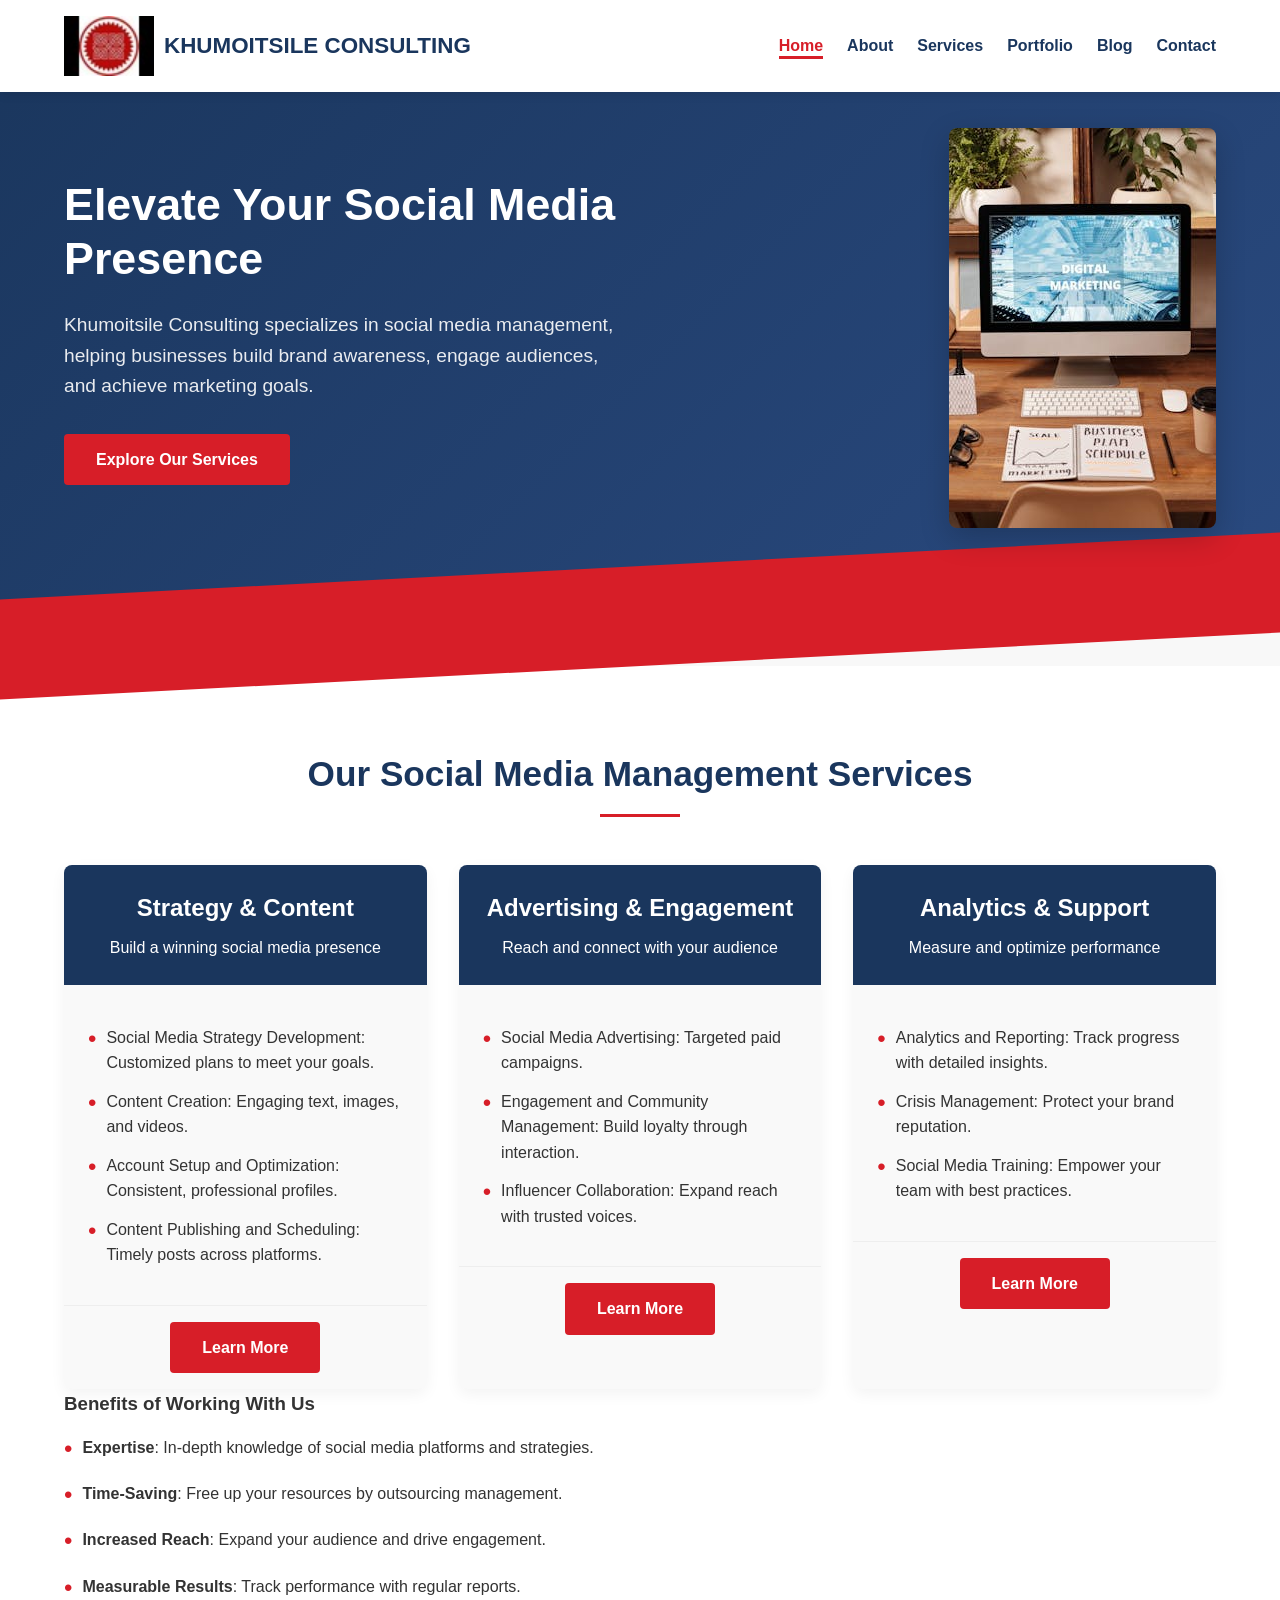
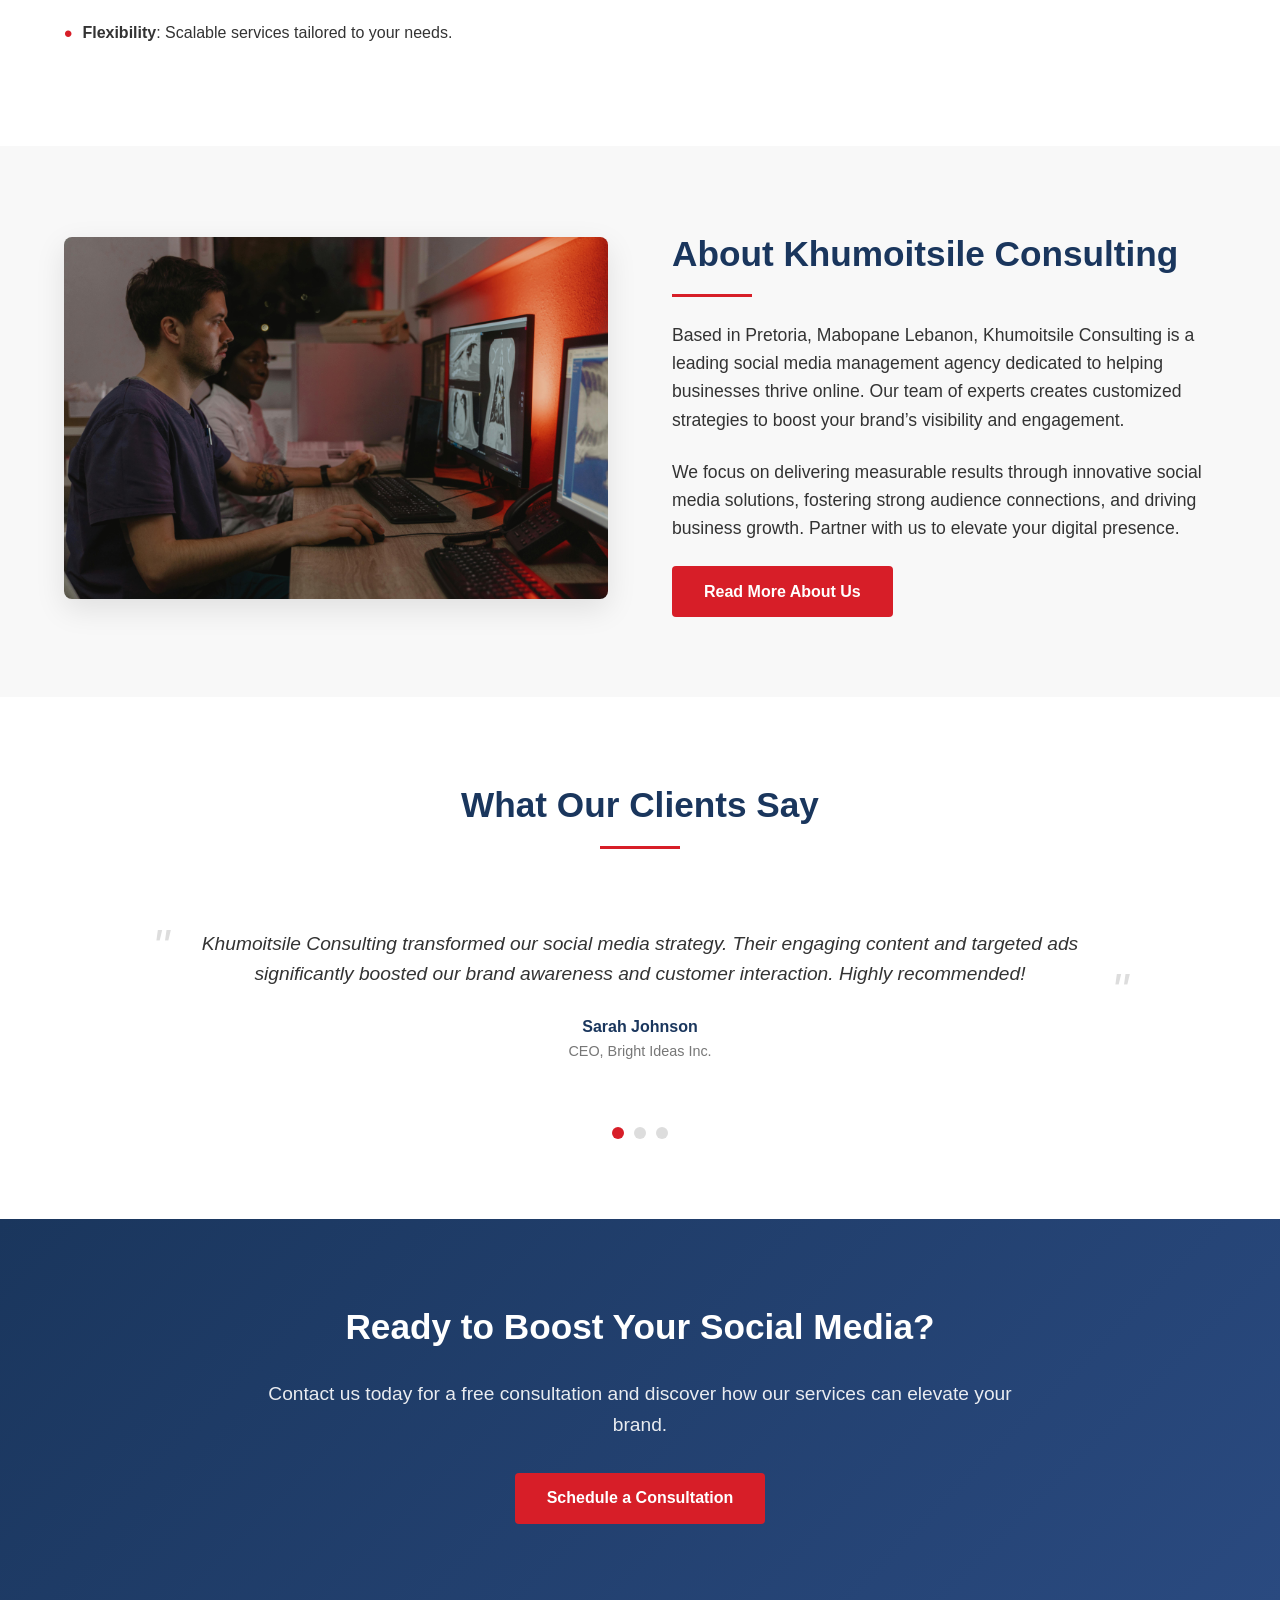
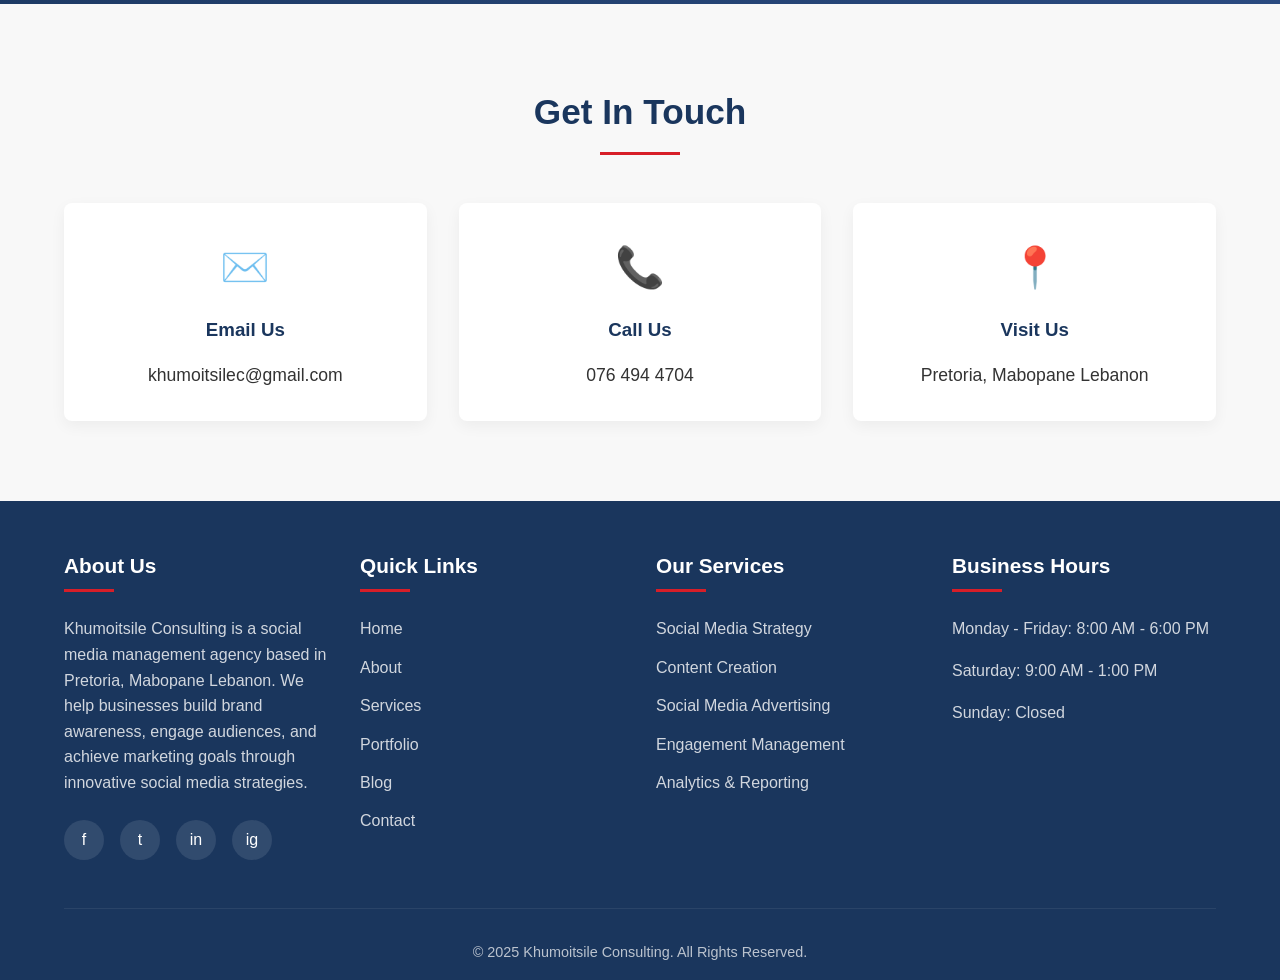
==== commit d368b3ef: "Update index.html" ====
--- a/index.html
+++ b/index.html
@@ -3,678 +3,24 @@
 <head>
     <meta charset="UTF-8">
     <meta name="viewport" content="width=device-width, initial-scale=1.0">
-    <title>Khumoitsile Consulting - Digital Marketing, Sales & Promotions</title>
-    <style>
-        /* Reset and Base Styles */
-        * {
-            margin: 0;
-            padding: 0;
-            box-sizing: border-box;
-            font-family: 'Segoe UI', Tahoma, Geneva, Verdana, sans-serif;
-        }
-        
-        body {
-            line-height: 1.6;
-            color: #333;
-            background-color: #f8f8f8;
-        }
-        
-        a {
-            text-decoration: none;
-            color: inherit;
-        }
-        
-        ul {
-            list-style: none;
-        }
-        
-        /* Color Variables */
-        :root {
-            --primary-blue: #1a365d;
-            --primary-red: #d71e28;
-            --secondary-blue: #4682b4;
-            --light-bg: #ffffff;
-            --dark-text: #333333;
-        }
-        
-        /* Header Styles */
-        header {
-            background-color: #fff;
-            box-shadow: 0 2px 10px rgba(0, 0, 0, 0.1);
-            position: fixed;
-            width: 100%;
-            z-index: 1000;
-        }
-        
-        .header-container {
-            display: flex;
-            justify-content: space-between;
-            align-items: center;
-            padding: 1rem 5%;
-            max-width: 1400px;
-            margin: 0 auto;
-        }
-        
-        .logo {
-            display: flex;
-            align-items: center;
-        }
-        
-        .logo img {
-            height: 60px;
-            margin-right: 10px;
-        }
-        
-        .logo-text {
-            font-size: 1.4rem;
-            font-weight: bold;
-            color: var(--primary-blue);
-        }
-        
-        .nav-menu {
-            display: flex;
-        }
-        
-        .nav-menu li {
-            margin-left: 1.5rem;
-            position: relative;
-        }
-        
-        .nav-menu a {
-            color: var(--primary-blue);
-            font-weight: 600;
-            padding: 0.5rem 0;
-            transition: color 0.3s;
-        }
-        
-        .nav-menu a:hover {
-            color: var(--primary-red);
-        }
-        
-        .nav-menu a.active {
-            color: var(--primary-red);
-        }
-        
-        .nav-menu a.active::after {
-            content: '';
-            position: absolute;
-            left: 0;
-            bottom: 0;
-            width: 100%;
-            height: 3px;
-            background-color: var(--primary-red);
-        }
-        
-        .mobile-toggle {
-            display: none;
-            cursor: pointer;
-            font-size: 1.5rem;
-            color: var(--primary-blue);
-        }
-        
-        /* Hero Section */
-        .hero {
-            background: linear-gradient(135deg, var(--primary-blue) 0%, #2a4a80 100%);
-            color: #fff;
-            padding: 8rem 5% 5rem;
-            position: relative;
-            overflow: hidden;
-        }
-        
-        .hero::before {
-            content: '';
-            position: absolute;
-            top: 0;
-            left: 0;
-            width: 100%;
-            height: 100%;
-            background: url('/api/placeholder/800/400') no-repeat center center;
-            background-size: cover;
-            opacity: 0.15;
-            z-index: 1;
-        }
-        
-        .hero-container {
-            display: flex;
-            align-items: center;
-            justify-content: space-between;
-            max-width: 1400px;
-            margin: 0 auto;
-            position: relative;
-            z-index: 2;
-        }
-        
-        .hero-content {
-            flex: 1;
-            max-width: 600px;
-        }
-        
-        .hero h1 {
-            font-size: 2.8rem;
-            margin-bottom: 1.5rem;
-            line-height: 1.2;
-        }
-        
-        .hero p {
-            font-size: 1.2rem;
-            margin-bottom: 2rem;
-            opacity: 0.9;
-        }
-        
-        .cta-button {
-            display: inline-block;
-            background-color: var(--primary-red);
-            color: #fff;
-            padding: 0.8rem 2rem;
-            border-radius: 4px;
-            font-weight: 600;
-            transition: background-color 0.3s;
-        }
-        
-        .cta-button:hover {
-            background-color: #b51822;
-        }
-        
-        .hero-image {
-            flex: 1;
-            text-align: right;
-            margin-left: 2rem;
-        }
-        
-        .hero-image img {
-            max-width: 100%;
-            border-radius: 8px;
-            box-shadow: 0 10px 30px rgba(0, 0, 0, 0.2);
-        }
-        
-        /* Red Diagonal */
-        .red-diagonal {
-            height: 100px;
-            background-color: var(--primary-red);
-            transform: skewY(-3deg);
-            margin-top: -50px;
-        }
-        
-        /* Services Section */
-        .services {
-            padding: 5rem 5%;
-            background-color: #fff;
-        }
-        
-        .section-title {
-            text-align: center;
-            margin-bottom: 3rem;
-        }
-        
-        .section-title h2 {
-            font-size: 2.2rem;
-            color: var(--primary-blue);
-            position: relative;
-            display: inline-block;
-            padding-bottom: 15px;
-        }
-        
-        .section-title h2::after {
-            content: '';
-            position: absolute;
-            left: 50%;
-            bottom: 0;
-            transform: translateX(-50%);
-            width: 80px;
-            height: 3px;
-            background-color: var(--primary-red);
-        }
-        
-        .services-container {
-            display: flex;
-            flex-wrap: wrap;
-            justify-content: center;
-            gap: 2rem;
-            max-width: 1400px;
-            margin: 0 auto;
-        }
-        
-        .service-card {
-            flex: 1;
-            min-width: 300px;
-            max-width: 400px;
-            background-color: #f9f9f9;
-            border-radius: 8px;
-            overflow: hidden;
-            box-shadow: 0 5px 15px rgba(0, 0, 0, 0.05);
-            transition: transform 0.3s, box-shadow 0.3s;
-        }
-        
-        .service-card:hover {
-            transform: translateY(-10px);
-            box-shadow: 0 15px 30px rgba(0, 0, 0, 0.1);
-        }
-        
-        .service-header {
-            background-color: var(--primary-blue);
-            color: #fff;
-            padding: 1.5rem;
-            text-align: center;
-        }
-        
-        .service-header h3 {
-            font-size: 1.5rem;
-            margin-bottom: 0.5rem;
-        }
-        
-        .service-content {
-            padding: 1.5rem;
-        }
-        
-        .service-list {
-            margin-top: 1rem;
-        }
-        
-        .service-list li {
-            margin-bottom: 0.8rem;
-            display: flex;
-            align-items: flex-start;
-        }
-        
-        .service-list li::before {
-            content: '•';
-            color: var(--primary-red);
-            font-size: 1.5rem;
-            margin-right: 10px;
-            margin-top: -5px;
-        }
-        
-        .service-footer {
-            padding: 1rem 1.5rem;
-            text-align: center;
-            border-top: 1px solid #eee;
-        }
-        
-        /* About Section */
-        .about {
-            padding: 5rem 5%;
-            background-color: #f8f8f8;
-        }
-        
-        .about-container {
-            display: flex;
-            align-items: center;
-            max-width: 1400px;
-            margin: 0 auto;
-            gap: 4rem;
-        }
-        
-        .about-image {
-            flex: 1;
-        }
-        
-        .about-image img {
-            max-width: 100%;
-            border-radius: 8px;
-            box-shadow: 0 10px 30px rgba(0, 0, 0, 0.1);
-        }
-        
-        .about-content {
-            flex: 1;
-        }
-        
-        .about-content h2 {
-            font-size: 2.2rem;
-            color: var(--primary-blue);
-            margin-bottom: 1.5rem;
-            position: relative;
-            padding-bottom: 15px;
-        }
-        
-        .about-content h2::after {
-            content: '';
-            position: absolute;
-            left: 0;
-            bottom: 0;
-            width: 80px;
-            height: 3px;
-            background-color: var(--primary-red);
-        }
-        
-        .about-content p {
-            margin-bottom: 1.5rem;
-            font-size: 1.1rem;
-        }
-        
-        /* Testimonials Section */
-        .testimonials {
-            padding: 5rem 5%;
-            background-color: #fff;
-        }
-        
-        .testimonials-container {
-            max-width: 1000px;
-            margin: 0 auto;
-            position: relative;
-        }
-        
-        .testimonial-slide {
-            padding: 2rem;
-            text-align: center;
-            display: none;
-        }
-        
-        .testimonial-slide.active {
-            display: block;
-            animation: fadeIn 1s;
-        }
-        
-        @keyframes fadeIn {
-            from { opacity: 0; }
-            to { opacity: 1; }
-        }
-        
-        .testimonial-content {
-            font-size: 1.2rem;
-            font-style: italic;
-            margin-bottom: 1.5rem;
-            position: relative;
-        }
-        
-        .testimonial-content::before,
-        .testimonial-content::after {
-            content: '"';
-            font-size: 3rem;
-            color: #ddd;
-            position: absolute;
-        }
-        
-        .testimonial-content::before {
-            top: -20px;
-            left: -20px;
-        }
-        
-        .testimonial-content::after {
-            bottom: -40px;
-            right: -20px;
-        }
-        
-        .testimonial-author {
-            font-weight: 600;
-            color: var(--primary-blue);
-        }
-        
-        .testimonial-company {
-            font-size: 0.9rem;
-            color: #777;
-        }
-        
-        .testimonial-nav {
-            display: flex;
-            justify-content: center;
-            margin-top: 2rem;
-        }
-        
-        .testimonial-dot {
-            width: 12px;
-            height: 12px;
-            border-radius: 50%;
-            background-color: #ddd;
-            margin: 0 5px;
-            cursor: pointer;
-            transition: background-color 0.3s;
-        }
-        
-        .testimonial-dot.active {
-            background-color: var(--primary-red);
-        }
-        
-        /* Call to Action Section */
-        .cta-section {
-            padding: 5rem 5%;
-            background: linear-gradient(135deg, var(--primary-blue) 0%, #2a4a80 100%);
-            color: #fff;
-            text-align: center;
-        }
-        
-        .cta-container {
-            max-width: 800px;
-            margin: 0 auto;
-        }
-        
-        .cta-section h2 {
-            font-size: 2.2rem;
-            margin-bottom: 1.5rem;
-        }
-        
-        .cta-section p {
-            font-size: 1.2rem;
-            margin-bottom: 2rem;
-            opacity: 0.9;
-        }
-        
-        /* Contact Info Section */
-        .contact-info {
-            padding: 5rem 5%;
-            background-color: #f8f8f8;
-        }
-        
-        .contact-container {
-            display: flex;
-            flex-wrap: wrap;
-            gap: 2rem;
-            max-width: 1400px;
-            margin: 0 auto;
-        }
-        
-        .contact-item {
-            flex: 1;
-            min-width: 250px;
-            background-color: #fff;
-            padding: 2rem;
-            border-radius: 8px;
-            box-shadow: 0 5px 15px rgba(0, 0, 0, 0.05);
-            text-align: center;
-        }
-        
-        .contact-icon {
-            font-size: 2.5rem;
-            color: var(--primary-red);
-            margin-bottom: 1rem;
-        }
-        
-        .contact-item h3 {
-            margin-bottom: 1rem;
-            color: var(--primary-blue);
-        }
-        
-        .contact-item p {
-            font-size: 1.1rem;
-        }
-        
-        /* Footer */
-        footer {
-            background-color: var(--primary-blue);
-            color: #fff;
-            padding: 3rem 5% 1rem;
-        }
-        
-        .footer-container {
-            display: flex;
-            flex-wrap: wrap;
-            gap: 2rem;
-            max-width: 1400px;
-            margin: 0 auto;
-        }
-        
-        .footer-col {
-            flex: 1;
-            min-width: 250px;
-        }
-        
-        .footer-col h3 {
-            font-size: 1.3rem;
-            margin-bottom: 1.5rem;
-            position: relative;
-            padding-bottom: 10px;
-        }
-        
-        .footer-col h3::after {
-            content: '';
-            position: absolute;
-            left: 0;
-            bottom: 0;
-            width: 50px;
-            height: 3px;
-            background-color: var(--primary-red);
-        }
-        
-        .footer-col p {
-            margin-bottom: 1rem;
-            opacity: 0.8;
-        }
-        
-        .footer-links li {
-            margin-bottom: 0.8rem;
-        }
-        
-        .footer-links a {
-            opacity: 0.8;
-            transition: opacity 0.3s;
-        }
-        
-        .footer-links a:hover {
-            opacity: 1;
-        }
-        
-        .social-icons {
-            display: flex;
-            gap: 1rem;
-            margin-top: 1.5rem;
-        }
-        
-        .social-icon {
-            width: 40px;
-            height: 40px;
-            border-radius: 50%;
-            background-color: rgba(255, 255, 255, 0.1);
-            display: flex;
-            align-items: center;
-            justify-content: center;
-            transition: background-color 0.3s;
-        }
-        
-        .social-icon:hover {
-            background-color: var(--primary-red);
-        }
-        
-        .copyright {
-            text-align: center;
-            padding-top: 2rem;
-            margin-top: 3rem;
-            border-top: 1px solid rgba(255, 255, 255, 0.1);
-            opacity: 0.7;
-            font-size: 0.9rem;
-        }
-        
-        /* Responsive Design */
-        @media (max-width: 992px) {
-            .hero-container {
-                flex-direction: column;
-                text-align: center;
-            }
-            
-            .hero-content {
-                margin-bottom: 2rem;
-            }
-            
-            .hero-image {
-                margin-left: 0;
-            }
-            
-            .about-container {
-                flex-direction: column;
-            }
-            
-            .about-content h2::after {
-                left: 50%;
-                transform: translateX(-50%);
-            }
-            
-            .about-content {
-                text-align: center;
-            }
-        }
-        
-        @media (max-width: 768px) {
-            .header-container {
-                padding: 1rem;
-            }
-            
-            .logo img {
-                height: 50px;
-            }
-            
-            .mobile-toggle {
-                display: block;
-            }
-            
-            .nav-menu {
-                position: fixed;
-                top: 80px;
-                left: -100%;
-                width: 100%;
-                background-color: #fff;
-                flex-direction: column;
-                box-shadow: 0 5px 10px rgba(0, 0, 0, 0.1);
-                transition: left 0.3s;
-                padding: 1rem 0;
-            }
-            
-            .nav-menu.active {
-                left: 0;
-            }
-            
-            .nav-menu li {
-                margin: 0;
-                width: 100%;
-                text-align: center;
-            }
-            
-            .nav-menu a {
-                display: block;
-                padding: 1rem;
-            }
-            
-            .hero {
-                padding-top: 6rem;
-            }
-            
-            .hero h1 {
-                font-size: 2.2rem;
-            }
-            
-            .section-title h2 {
-                font-size: 1.8rem;
-            }
-            
-            .about-content h2, 
-            .cta-section h2 {
-                font-size: 1.8rem;
-            }
-        }
-    </style>
+    <title>Khumoitsile Consulting - Social Media Management</title>
+    <link rel="stylesheet" href="css/styles.css">
 </head>
 <body>
     <!-- Header -->
     <header>
         <div class="header-container">
             <div class="logo">
-                <img src="img/logo2.jpg" alt="Khumoitsile Consulting Logo">
+                <img src="img/logo.jpg" alt="Khumoitsile Consulting Logo">
                 <div class="logo-text">KHUMOITSILE CONSULTING</div>
             </div>
             <div class="mobile-toggle">☰</div>
             <ul class="nav-menu">
-                <li><a href="#" class="active">Home</a></li>
+                <li><a href="index.html" class="active">Home</a></li>
                 <li><a href="about.html">About</a></li>
                 <li><a href="poster-design.html">Services</a></li>
                 <li><a href="portfolio.html">Portfolio</a></li>
-                <li><a href="#">Blog</a></li>
+                <li><a href="blog.html">Blog</a></li>
                 <li><a href="contact.html">Contact</a></li>
             </ul>
         </div>
@@ -684,12 +30,12 @@
     <section class="hero">
         <div class="hero-container">
             <div class="hero-content">
-                <h1>Optimize Your Sales & Boost Your Digital Presence</h1>
-                <p>Khumoitsile Consulting specializes in sales, promotion, and digital marketing, helping businesses optimize sales and boost revenue. We aim to be a trusted and reputable firm that delivers results.</p>
-                <a href="#" class="cta-button">Get Started Today</a>
+                <h1>Elevate Your Social Media Presence</h1>
+                <p>Khumoitsile Consulting specializes in social media management, helping businesses build brand awareness, engage audiences, and achieve marketing goals.</p>
+                <a href="poster-design.html" class="cta-button">Explore Our Services</a>
             </div>
             <div class="hero-image">
-                <img src="img/pen.jpg" alt="Business Growth Chart">
+                <img src="img/markerting.jpg" alt="Social Media Strategy">
             </div>
         </div>
     </section>
@@ -700,62 +46,70 @@
     <!-- Services Section -->
     <section class="services" id="services">
         <div class="section-title">
-            <h2>Our Services</h2>
+            <h2>Our Social Media Management Services</h2>
         </div>
         <div class="services-container">
             <div class="service-card">
                 <div class="service-header">
-                    <h3>Digital Marketing</h3>
-                    <p>Boost your online presence</p>
+                    <h3>Strategy & Content</h3>
+                    <p>Build a winning social media presence</p>
                 </div>
                 <div class="service-content">
                     <ul class="service-list">
-                        <li>Poster Design</li>
-                        <li>Social Media Content Creation</li>
-                        <li>Email Marketing Services</li>
-                        <li>Social Media Handling</li>
+                        <li>Social Media Strategy Development: Customized plans to meet your goals.</li>
+                        <li>Content Creation: Engaging text, images, and videos.</li>
+                        <li>Account Setup and Optimization: Consistent, professional profiles.</li>
+                        <li>Content Publishing and Scheduling: Timely posts across platforms.</li>
                     </ul>
                 </div>
                 <div class="service-footer">
-                    <a href="#" class="cta-button">Learn More</a>
+                    <a href="poster-design.html" class="cta-button">Learn More</a>
                 </div>
             </div>
 
             <div class="service-card">
                 <div class="service-header">
-                    <h3>Sales & Promotions</h3>
-                    <p>Increase your revenue</p>
+                    <h3>Advertising & Engagement</h3>
+                    <p>Reach and connect with your audience</p>
                 </div>
                 <div class="service-content">
                     <ul class="service-list">
-                        <li>Flyer Distribution</li>
-                        <li>Lead Generation Campaigns</li>
-                        <li>Referral Drive Program</li>
-                        <li>New Product Launching</li>
+                        <li>Social Media Advertising: Targeted paid campaigns.</li>
+                        <li>Engagement and Community Management: Build loyalty through interaction.</li>
+                        <li>Influencer Collaboration: Expand reach with trusted voices.</li>
                     </ul>
                 </div>
                 <div class="service-footer">
-                    <a href="#" class="cta-button">Learn More</a>
+                    <a href="poster-design.html" class="cta-button">Learn More</a>
                 </div>
             </div>
 
             <div class="service-card">
                 <div class="service-header">
-                    <h3>Business Consulting</h3>
-                    <p>Strategic growth solutions</p>
+                    <h3>Analytics & Support</h3>
+                    <p>Measure and optimize performance</p>
                 </div>
                 <div class="service-content">
                     <ul class="service-list">
-                        <li>Business Strategy Development</li>
-                        <li>Market Research & Analysis</li>
-                        <li>Revenue Optimization</li>
-                        <li>Performance Tracking</li>
+                        <li>Analytics and Reporting: Track progress with detailed insights.</li>
+                        <li>Crisis Management: Protect your brand reputation.</li>
+                        <li>Social Media Training: Empower your team with best practices.</li>
                     </ul>
                 </div>
                 <div class="service-footer">
-                    <a href="#" class="cta-button">Learn More</a>
-                </div>
-            </div>
+                    <a href="poster-design.html" class="cta-button">Learn More</a>
+                </div>
+            </div>
+        </div>
+        <div class="services-benefits">
+            <h3>Benefits of Working With Us</h3>
+            <ul class="service-list">
+                <li><strong>Expertise</strong>: In-depth knowledge of social media platforms and strategies.</li>
+                <li><strong>Time-Saving</strong>: Free up your resources by outsourcing management.</li>
+                <li><strong>Increased Reach</strong>: Expand your audience and drive engagement.</li>
+                <li><strong>Measurable Results</strong>: Track performance with regular reports.</li>
+                <li><strong>Flexibility</strong>: Scalable services tailored to your needs.</li>
+            </ul>
         </div>
     </section>
 
@@ -767,9 +121,9 @@
             </div>
             <div class="about-content">
                 <h2>About Khumoitsile Consulting</h2>
-                <p>Khumoitsile Consulting is a premier marketing and sales consulting firm dedicated to helping businesses achieve sustainable growth. Our team of experts brings years of experience in digital marketing, sales optimization, and business development.</p>
-                <p>We believe in creating customized strategies that align with your business goals and deliver measurable results. Our client-focused approach ensures that we understand your unique challenges and provide solutions that drive success.</p>
-                <a href="#" class="cta-button">Read More About Us</a>
+                <p>Based in Pretoria, Mabopane Lebanon, Khumoitsile Consulting is a leading social media management agency dedicated to helping businesses thrive online. Our team of experts creates customized strategies to boost your brand’s visibility and engagement.</p>
+                <p>We focus on delivering measurable results through innovative social media solutions, fostering strong audience connections, and driving business growth. Partner with us to elevate your digital presence.</p>
+                <a href="about.html" class="cta-button">Read More About Us</a>
             </div>
         </div>
     </section>
@@ -782,28 +136,25 @@
         <div class="testimonials-container">
             <div class="testimonial-slide active">
                 <div class="testimonial-content">
-                    Khumoitsile Consulting transformed our digital marketing strategy. Their team's expertise in social media management and email marketing significantly increased our customer engagement and conversion rates. Highly recommended!
+                    Khumoitsile Consulting transformed our social media strategy. Their engaging content and targeted ads significantly boosted our brand awareness and customer interaction. Highly recommended!
                 </div>
                 <div class="testimonial-author">Sarah Johnson</div>
                 <div class="testimonial-company">CEO, Bright Ideas Inc.</div>
             </div>
-            
             <div class="testimonial-slide">
                 <div class="testimonial-content">
-                    The lead generation campaign designed by Khumoitsile Consulting exceeded our expectations. We saw a 45% increase in qualified leads within the first month. Their team is professional, responsive, and results-driven.
+                    Their community management and analytics reporting helped us connect with our audience like never before. We saw a 50% increase in engagement within two months!
                 </div>
                 <div class="testimonial-author">Michael Thompson</div>
                 <div class="testimonial-company">Marketing Director, Tech Solutions</div>
             </div>
-            
             <div class="testimonial-slide">
                 <div class="testimonial-content">
-                    Working with Khumoitsile Consulting on our product launch was a game-changer. Their strategic approach and attention to detail ensured our new service received maximum exposure in the market. We'll definitely be working with them again.
+                    Working with Khumoitsile on our influencer campaigns was a game-changer. Their expertise ensured our brand reached the right audience, driving impressive results.
                 </div>
                 <div class="testimonial-author">Rebecca Williams</div>
                 <div class="testimonial-company">Founder, Innovative Services</div>
             </div>
-            
             <div class="testimonial-nav">
                 <div class="testimonial-dot active" data-slide="0"></div>
                 <div class="testimonial-dot" data-slide="1"></div>
@@ -815,9 +166,9 @@
     <!-- Call to Action -->
     <section class="cta-section">
         <div class="cta-container">
-            <h2>Ready to Grow Your Business?</h2>
-            <p>Contact us today for a free consultation and discover how our services can help you achieve your business goals.</p>
-            <a href="#" class="cta-button">Schedule a Consultation</a>
+            <h2>Ready to Boost Your Social Media?</h2>
+            <p>Contact us today for a free consultation and discover how our services can elevate your brand.</p>
+            <a href="contact.html" class="cta-button">Schedule a Consultation</a>
         </div>
     </section>
 
@@ -832,17 +183,15 @@
                 <h3>Email Us</h3>
                 <p>khumoitsilec@gmail.com</p>
             </div>
-            
             <div class="contact-item">
                 <div class="contact-icon">📞</div>
                 <h3>Call Us</h3>
                 <p>076 494 4704</p>
             </div>
-            
             <div class="contact-item">
                 <div class="contact-icon">📍</div>
                 <h3>Visit Us</h3>
-                <p>Gaborone, Botswana</p>
+                <p>Pretoria, Mabopane Lebanon</p>
             </div>
         </div>
     </section>
@@ -852,7 +201,7 @@
         <div class="footer-container">
             <div class="footer-col">
                 <h3>About Us</h3>
-                <p>Khumoitsile Consulting specializes in sales, promotion, and digital marketing, helping businesses optimize sales and boost revenue. We aim to be a trusted and reputable firm that delivers results.</p>
+                <p>Khumoitsile Consulting is a social media management agency based in Pretoria, Mabopane Lebanon. We help businesses build brand awareness, engage audiences, and achieve marketing goals through innovative social media strategies.</p>
                 <div class="social-icons">
                     <a href="#" class="social-icon">f</a>
                     <a href="#" class="social-icon">t</a>
@@ -860,30 +209,27 @@
                     <a href="#" class="social-icon">ig</a>
                 </div>
             </div>
-            
             <div class="footer-col">
                 <h3>Quick Links</h3>
                 <ul class="footer-links">
-                    <li><a href="#">Home</a></li>
-                    <li><a href="#">About</a></li>
-                    <li><a href="#">Services</a></li>
-                    <li><a href="#">Portfolio</a></li>
-                    <li><a href="#">Blog</a></li>
-                    <li><a href="#">Contact</a></li>
+                    <li><a href="index.html">Home</a></li>
+                    <li><a href="about.html">About</a></li>
+                    <li><a href="poster-design.html">Services</a></li>
+                    <li><a href="portfolio.html">Portfolio</a></li>
+                    <li><a href="blog.html">Blog</a></li>
+                    <li><a href="contact.html">Contact</a></li>
                 </ul>
             </div>
-            
             <div class="footer-col">
                 <h3>Our Services</h3>
                 <ul class="footer-links">
-                    <li><a href="#">Digital Marketing</a></li>
-                    <li><a href="#">Social Media Management</a></li>
-                    <li><a href="#">Lead Generation</a></li>
-                    <li><a href="#">Email Marketing</a></li>
-                    <li><a href="#">Product Launching</a></li>
+                    <li><a href="poster-design.html">Social Media Strategy</a></li>
+                    <li><a href="poster-design.html">Content Creation</a></li>
+                    <li><a href="poster-design.html">Social Media Advertising</a></li>
+                    <li><a href="poster-design.html">Engagement Management</a></li>
+                    <li><a href="poster-design.html">Analytics & Reporting</a></li>
                 </ul>
             </div>
-            
             <div class="footer-col">
                 <h3>Business Hours</h3>
                 <p>Monday - Friday: 8:00 AM - 6:00 PM</p>
@@ -891,84 +237,11 @@
                 <p>Sunday: Closed</p>
             </div>
         </div>
-        
         <div class="copyright">
-            &copy; 2025 Khumoitsile Consulting. All Rights Reserved.
+            © 2025 Khumoitsile Consulting. All Rights Reserved.
         </div>
     </footer>
 
-    <!-- JavaScript -->
-    <script>
-        // Mobile Menu Toggle
-        const mobileToggle = document.querySelector('.mobile-toggle');
-        const navMenu = document.querySelector('.nav-menu');
-        
-        mobileToggle.addEventListener('click', () => {
-            navMenu.classList.toggle('active');
-        });
-        
-        // Testimonial Slider
-        const testimonialSlides = document.querySelectorAll('.testimonial-slide');
-        const testimonialDots = document.querySelectorAll('.testimonial-dot');
-        
-        testimonialDots.forEach(dot => {
-            dot.addEventListener('click', () => {
-                const slideIndex = dot.getAttribute('data-slide');
-                
-                // Remove active class from all slides and dots
-                testimonialSlides.forEach(slide => {
-                    slide.classList.remove('active');
-                });
-                
-                testimonialDots.forEach(dot => {
-                    dot.classList.remove('active');
-                });
-                
-                // Add active class to selected slide and dot
-                testimonialSlides[slideIndex].classList.add('active');
-                dot.classList.add('active');
-            });
-        });
-        
-        // Auto slide testimonials
-        let currentSlide = 0;
-        const testimonialInterval = setInterval(() => {
-            currentSlide = (currentSlide + 1) % testimonialSlides.length;
-            
-            // Remove active class from all slides and dots
-            testimonialSlides.forEach(slide => {
-                slide.classList.remove('active');
-            });
-            
-            testimonialDots.forEach(dot => {
-                dot.classList.remove('active');
-            });
-            
-            // Add active class to current slide and dot
-            testimonialSlides[currentSlide].classList.add('active');
-            testimonialDots[currentSlide].classList.add('active');
-        }, 5000);
-        
-        // Smooth scrolling for anchor links
-        document.querySelectorAll('a[href^="#"]').forEach(anchor => {
-            anchor.addEventListener('click', function(e) {
-                e.preventDefault();
-                
-                const targetId = this.getAttribute('href');
-                if (targetId === '#') return;
-                
-                const targetElement = document.querySelector(targetId);
-                if (targetElement) {
-                    window.scrollTo({
-                        top: targetElement.offsetTop - 80,
-                        behavior: 'smooth'
-                    });
-                    
-                    // Close mobile menu if open
-                    navMenu.classList.remove('active');
-                }
-            });
-        });
-    </script>
+    <script src="js/scripts.js"></script>
 </body>
 </html>
--- a/css/styles.css
+++ b/css/styles.css
@@ -0,0 +1,693 @@
+/* Reset and Base Styles */
+* {
+    margin: 0;
+    padding: 0;
+    box-sizing: border-box;
+    font-family: 'Segoe UI', Tahoma, Geneva, Verdana, sans-serif;
+}
+
+body {
+    line-height: 1.6;
+    color: #333;
+    background-color: #f8f8f8;
+}
+
+a {
+    text-decoration: none;
+    color: inherit;
+}
+
+ul {
+    list-style: none;
+}
+
+/* Color Variables */
+:root {
+    --primary-blue: #1a365d;
+    --primary-red: #d71e28;
+    --secondary-blue: #4682b4;
+    --light-bg: #ffffff;
+    --dark-text: #333333;
+}
+
+/* Header Styles */
+header {
+    background-color: #fff;
+    box-shadow: 0 2px 10px rgba(0, 0, 0, 0.1);
+    position: fixed;
+    width: 100%;
+    z-index: 1000;
+}
+
+.header-container {
+    display: flex;
+    justify-content: space-between;
+    align-items: center;
+    padding: 1rem 5%;
+    max-width: 1400px;
+    margin: 0 auto;
+}
+
+.logo {
+    display: flex;
+    align-items: center;
+}
+
+.logo img {
+    height: 60px;
+    margin-right: 10px;
+}
+
+.logo-text {
+    font-size: 1.4rem;
+    font-weight: bold;
+    color: var(--primary-blue);
+}
+
+.nav-menu {
+    display: flex;
+}
+
+.nav-menu li {
+    margin-left: 1.5rem;
+    position: relative;
+}
+
+.nav-menu a {
+    color: var(--primary-blue);
+    font-weight: 600;
+    padding: 0.5rem 0;
+    transition: color 0.3s;
+}
+
+.nav-menu a:hover {
+    color: var(--primary-red);
+}
+
+.nav-menu a.active {
+    color: var(--primary-red);
+}
+
+.nav-menu a.active::after {
+    content: '';
+    position: absolute;
+    left: 0;
+    bottom: 0;
+    width: 100%;
+    height: 3px;
+    background-color: var(--primary-red);
+}
+
+.mobile-toggle {
+    display: none;
+    cursor: pointer;
+    font-size: 1.5rem;
+    color: var(--primary-blue);
+}
+
+/* Hero Section */
+.hero {
+    background: linear-gradient(135deg, var(--primary-blue) 0%, #2a4a80 100%);
+    color: #fff;
+    padding: 8rem 5% 5rem;
+    position: relative;
+    overflow: hidden;
+}
+
+.hero::before {
+    content: '';
+    position: absolute;
+    top: 0;
+    left: 0;
+    width: 100%;
+    height: 100%;
+    background: url('/api/placeholder/800/400') no-repeat center center;
+    background-size: cover;
+    opacity: 0.15;
+    z-index: 1;
+}
+
+.hero-container {
+    display: flex;
+    align-items: center;
+    justify-content: space-between;
+    max-width: 1400px;
+    margin: 0 auto;
+    position: relative;
+    z-index: 2;
+}
+
+.hero-content {
+    flex: 1;
+    max-width: 600px;
+}
+
+.hero h1 {
+    font-size: 2.8rem;
+    margin-bottom: 1.5rem;
+    line-height: 1.2;
+}
+
+.hero p {
+    font-size: 1.2rem;
+    margin-bottom: 2rem;
+    opacity: 0.9;
+}
+
+.cta-button {
+    display: inline-block;
+    background-color: var(--primary-red);
+    color: #fff;
+    padding: 0.8rem 2rem;
+    border-radius: 4px;
+    font-weight: 600;
+    transition: background-color 0.3s;
+}
+
+.cta-button:hover {
+    background-color: #b51822;
+}
+
+.hero-image {
+    flex: 1;
+    text-align: right;
+    margin-left: 2rem;
+}
+
+.hero-image img {
+    max-width: 100%;
+    border-radius: 8px;
+    box-shadow: 0 10px 30px rgba(0, 0, 0, 0.2);
+}
+
+/* Red Diagonal */
+.red-diagonal {
+    height: 100px;
+    background-color: var(--primary-red);
+    transform: skewY(-3deg);
+    margin-top: -50px;
+}
+
+/* Services Section */
+.services {
+    padding: 5rem 5%;
+    background-color: #fff;
+}
+
+.section-title {
+    text-align: center;
+    margin-bottom: 3rem;
+}
+
+.section-title h2 {
+    font-size: 2.2rem;
+    color: var(--primary-blue);
+    position: relative;
+    display: inline-block;
+    padding-bottom: 15px;
+}
+
+.section-title h2::after {
+    content: '';
+    position: absolute;
+    left: 50%;
+    bottom: 0;
+    transform: translateX(-50%);
+    width: 80px;
+    height: 3px;
+    background-color: var(--primary-red);
+}
+
+.services-container {
+    display: flex;
+    flex-wrap: wrap;
+    justify-content: center;
+    gap: 2rem;
+    max-width: 1400px;
+    margin: 0 auto;
+}
+
+.service-card {
+    flex: 1;
+    min-width: 300px;
+    max-width: 400px;
+    background-color: #f9f9f9;
+    border-radius: 8px;
+    overflow: hidden;
+    box-shadow: 0 5px 15px rgba(0, 0, 0, 0.05);
+    transition: transform 0.3s, box-shadow 0.3s;
+}
+
+.service-card:hover {
+    transform: translateY(-10px);
+    box-shadow: 0 15px 30px rgba(0, 0, 0, 0.1);
+}
+
+.service-header {
+    background-color: var(--primary-blue);
+    color: #fff;
+    padding: 1.5rem;
+    text-align: center;
+}
+
+.service-header h3 {
+    font-size: 1.5rem;
+    margin-bottom: 0.5rem;
+}
+
+.service-content {
+    padding: 1.5rem;
+}
+
+.service-list {
+    margin-top: 1rem;
+}
+
+.service-list li {
+    margin-bottom: 0.8rem;
+    display: flex;
+    align-items: flex-start;
+}
+
+.service-list li::before {
+    content: '•';
+    color: var(--primary-red);
+    font-size: 1.5rem;
+    margin-right: 10px;
+    margin-top: -5px;
+}
+
+.service-footer {
+    padding: 1rem 1.5rem;
+    text-align: center;
+    border-top: 1px solid #eee;
+}
+
+/* About Section */
+.about {
+    padding: 5rem 5%;
+    background-color: #f8f8f8;
+}
+
+.about-container {
+    display: flex;
+    align-items: center;
+    max-width: 1400px;
+    margin: 0 auto;
+    gap: 4rem;
+}
+
+.about-image {
+    flex: 1;
+}
+
+.about-image img {
+    max-width: 100%;
+    border-radius: 8px;
+    box-shadow: 0 10px 30px rgba(0, 0, 0, 0.1);
+}
+
+.about-content {
+    flex: 1;
+}
+
+.about-content h2 {
+    font-size: 2.2rem;
+    color: var(--primary-blue);
+    margin-bottom: 1.5rem;
+    position: relative;
+    padding-bottom: 15px;
+}
+
+.about-content h2::after {
+    content: '';
+    position: absolute;
+    left: 0;
+    bottom: 0;
+    width: 80px;
+    height: 3px;
+    background-color: var(--primary-red);
+}
+
+.about-content p {
+    margin-bottom: 1.5rem;
+    font-size: 1.1rem;
+}
+
+/* Testimonials Section */
+.testimonials {
+    padding: 5rem 5%;
+    background-color: #fff;
+}
+
+.testimonials-container {
+    max-width: 1000px;
+    margin: 0 auto;
+    position: relative;
+}
+
+.testimonial-slide {
+    padding: 2rem;
+    text-align: center;
+    display: none;
+}
+
+.testimonial-slide.active {
+    display: block;
+    animation: fadeIn 1s;
+}
+
+@keyframes fadeIn {
+    from { opacity: 0; }
+    to { opacity: 1; }
+}
+
+.testimonial-content {
+    font-size: 1.2rem;
+    font-style: italic;
+    margin-bottom: 1.5rem;
+    position: relative;
+}
+
+.testimonial-content::before,
+.testimonial-content::after {
+    content: '"';
+    font-size: 3rem;
+    color: #ddd;
+    position: absolute;
+}
+
+.testimonial-content::before {
+    top: -20px;
+    left: -20px;
+}
+
+.testimonial-content::after {
+    bottom: -40px;
+    right: -20px;
+}
+
+.testimonial-author {
+    font-weight: 600;
+    color: var(--primary-blue);
+}
+
+.testimonial-company {
+    font-size: 0.9rem;
+    color: #777;
+}
+
+.testimonial-nav {
+    display: flex;
+    justify-content: center;
+    margin-top: 2rem;
+}
+
+.testimonial-dot {
+    width: 12px;
+    height: 12px;
+    border-radius: 50%;
+    background-color: #ddd;
+    margin: 0 5px;
+    cursor: pointer;
+    transition: background-color 0.3s;
+}
+
+.testimonial-dot.active {
+    background-color: var(--primary-red);
+}
+
+/* Call to Action Section */
+.cta-section {
+    padding: 5rem 5%;
+    background: linear-gradient(135deg, var(--primary-blue) 0%, #2a4a80 100%);
+    color: #fff;
+    text-align: center;
+}
+
+.cta-container {
+    max-width: 800px;
+    margin: 0 auto;
+}
+
+.cta-section h2 {
+    font-size: 2.2rem;
+    margin-bottom: 1.5rem;
+}
+
+.cta-section p {
+    font-size: 1.2rem;
+    margin-bottom: 2rem;
+    opacity: 0.9;
+}
+
+/* Contact Info Section */
+.contact-info {
+    padding: 5rem 5%;
+    background-color: #f8f8f8;
+}
+
+.contact-container {
+    display: flex;
+    flex-wrap: wrap;
+    gap: 2rem;
+    max-width: 1400px;
+    margin: 0 auto;
+}
+
+.contact-item {
+    flex: 1;
+    min-width: 250px;
+    background-color: #fff;
+    padding: 2rem;
+    border-radius: 8px;
+    box-shadow: 0 5px 15px rgba(0, 0, 0, 0.05);
+    text-align: center;
+}
+
+.contact-icon {
+    font-size: 2.5rem;
+    color: var(--primary-red);
+    margin-bottom: 1rem;
+}
+
+.contact-item h3 {
+    margin-bottom: 1rem;
+    color: var(--primary-blue);
+}
+
+.contact-item p {
+    font-size: 1.1rem;
+}
+
+/* Footer */
+footer {
+    background-color: var(--primary-blue);
+    color: #fff;
+    padding: 3rem 5% 1rem;
+}
+
+.footer-container {
+    display: flex;
+    flex-wrap: wrap;
+    gap: 2rem;
+    max-width: 1400px;
+    margin: 0 auto;
+}
+
+.footer-col {
+    flex: 1;
+    min-width: 250px;
+}
+
+.footer-col h3 {
+    font-size: 1.3rem;
+    margin-bottom: 1.5rem;
+    position: relative;
+    padding-bottom: 10px;
+}
+
+.footer-col h3::after {
+    content: '';
+    position: absolute;
+    left: 0;
+    bottom: 0;
+    width: 50px;
+    height: 3px;
+    background-color: var(--primary-red);
+}
+
+.footer-col p {
+    margin-bottom: 1rem;
+    opacity: 0.8;
+}
+
+.footer-links li {
+    margin-bottom: 0.8rem;
+}
+
+.footer-links a {
+    opacity: 0.8;
+    transition: opacity 0.3s;
+}
+
+.footer-links a:hover {
+    opacity: 1;
+}
+
+.social-icons {
+    display: flex;
+    gap: 1rem;
+    margin-top: 1.5rem;
+}
+
+.social-icon {
+    width: 40px;
+    height: 40px;
+    border-radius: 50%;
+    background-color: rgba(255, 255, 255, 0.1);
+    display: flex;
+    align-items: center;
+    justify-content: center;
+    transition: background-color 0.3s;
+}
+
+.social-icon:hover {
+    background-color: var(--primary-red);
+}
+
+.copyright {
+    text-align: center;
+    padding-top: 2rem;
+    margin-top: 3rem;
+    border-top: 1px solid rgba(255, 255, 255, 0.1);
+    opacity: 0.7;
+    font-size: 0.9rem;
+}
+
+/* Responsive Design */
+@media (max-width: 992px) {
+    .hero-container {
+        flex-direction: column;
+        text-align: center;
+    }
+    
+    .hero-content {
+        margin-bottom: 2rem;
+    }
+    
+    .hero-image {
+        margin-left: 0;
+    }
+    
+    .about-container {
+        flex-direction: column;
+    }
+    
+    .about-content h2::after {
+        left: 50%;
+        transform: translateX(-50%);
+    }
+    
+    .about-content {
+        text-align: center;
+    }
+}
+
+@media (max-width: 768px) {
+    .header-container {
+        padding: 1rem;
+    }
+    
+    .logo img {
+        height: 50px;
+    }
+    
+    .mobile-toggle {
+        display: block;
+    }
+    
+    .nav-menu {
+        position: fixed;
+        top: 80px;
+        left: -100%;
+        width: 100%;
+        background-color: #fff;
+        flex-direction: column;
+        box-shadow: 0 5px 10px rgba(0, 0, 0, 0.1);
+        transition: left 0.3s;
+        padding: 1rem 0;
+    }
+    
+    .nav-menu.active {
+        left: 0;
+    }
+    
+    .nav-menu li {
+        margin: 0;
+        width: 100%;
+        text-align: center;
+    }
+    
+    .nav-menu a {
+        display: block;
+        padding: 1rem;
+    }
+    
+    .hero {
+        padding-top: 6rem;
+    }
+    
+    .hero h1 {
+        font-size: 2.2rem;
+    }
+    
+    .section-title h2 {
+        font-size: 1.8rem;
+    }
+    
+    .about-content h2, 
+    .cta-section h2 {
+        font-size: 1.8rem;
+    }
+}
+/* Contact Form Styles */
+.contact-form {
+    display: flex;
+    flex-direction: column;
+    gap: 1.5rem;
+}
+
+.form-group {
+    display: flex;
+    flex-direction: column;
+}
+
+.form-group label {
+    font-size: 1.1rem;
+    color: var(--primary-blue);
+    margin-bottom: 0.5rem;
+}
+
+.form-group input,
+.form-group textarea {
+    padding: 0.8rem;
+    border: 1px solid #ddd;
+    border-radius: 4px;
+    font-size: 1rem;
+    transition: border-color 0.3s;
+}
+
+.form-group input:focus,
+.form-group textarea:focus {
+    border-color: var(--primary-red);
+    outline: none;
+}
+
+.form-group textarea {
+    resize: vertical;
+}
+
+.contact-form .cta-button {
+    align-self: center;
+}
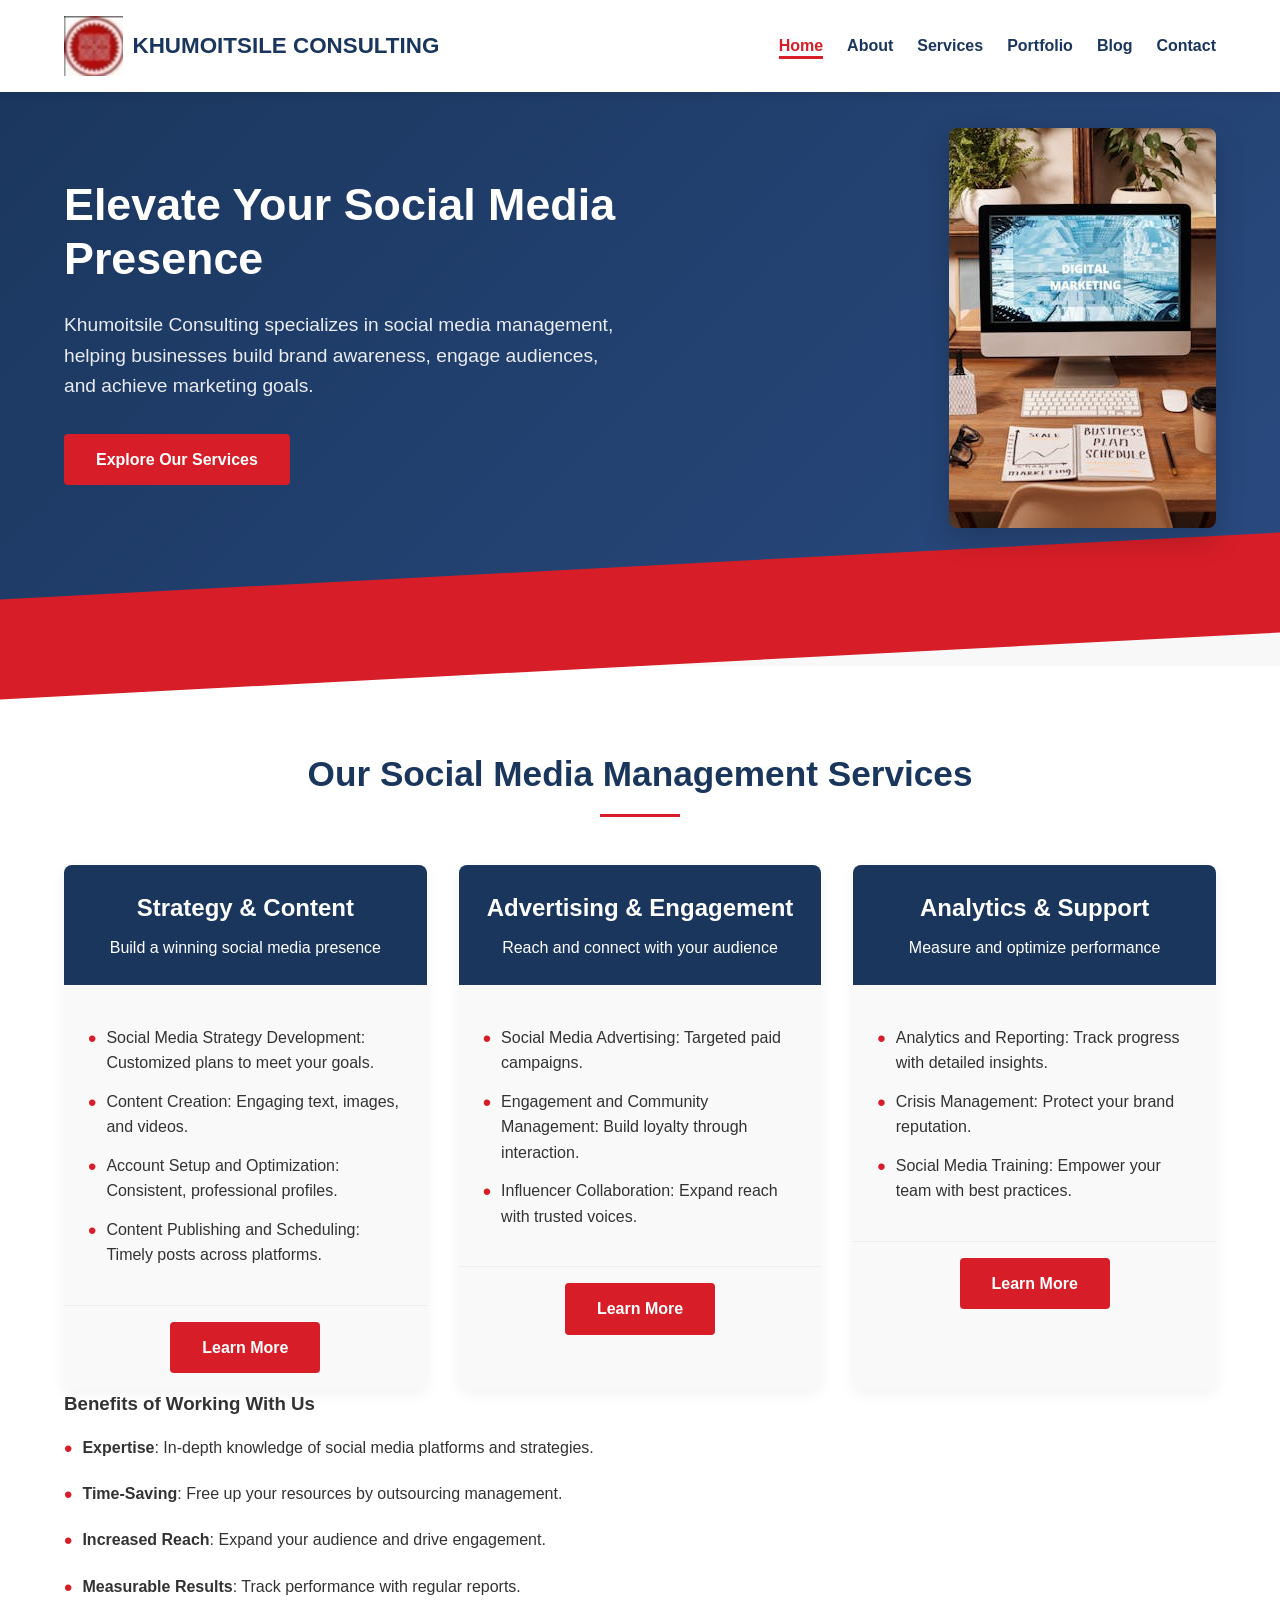
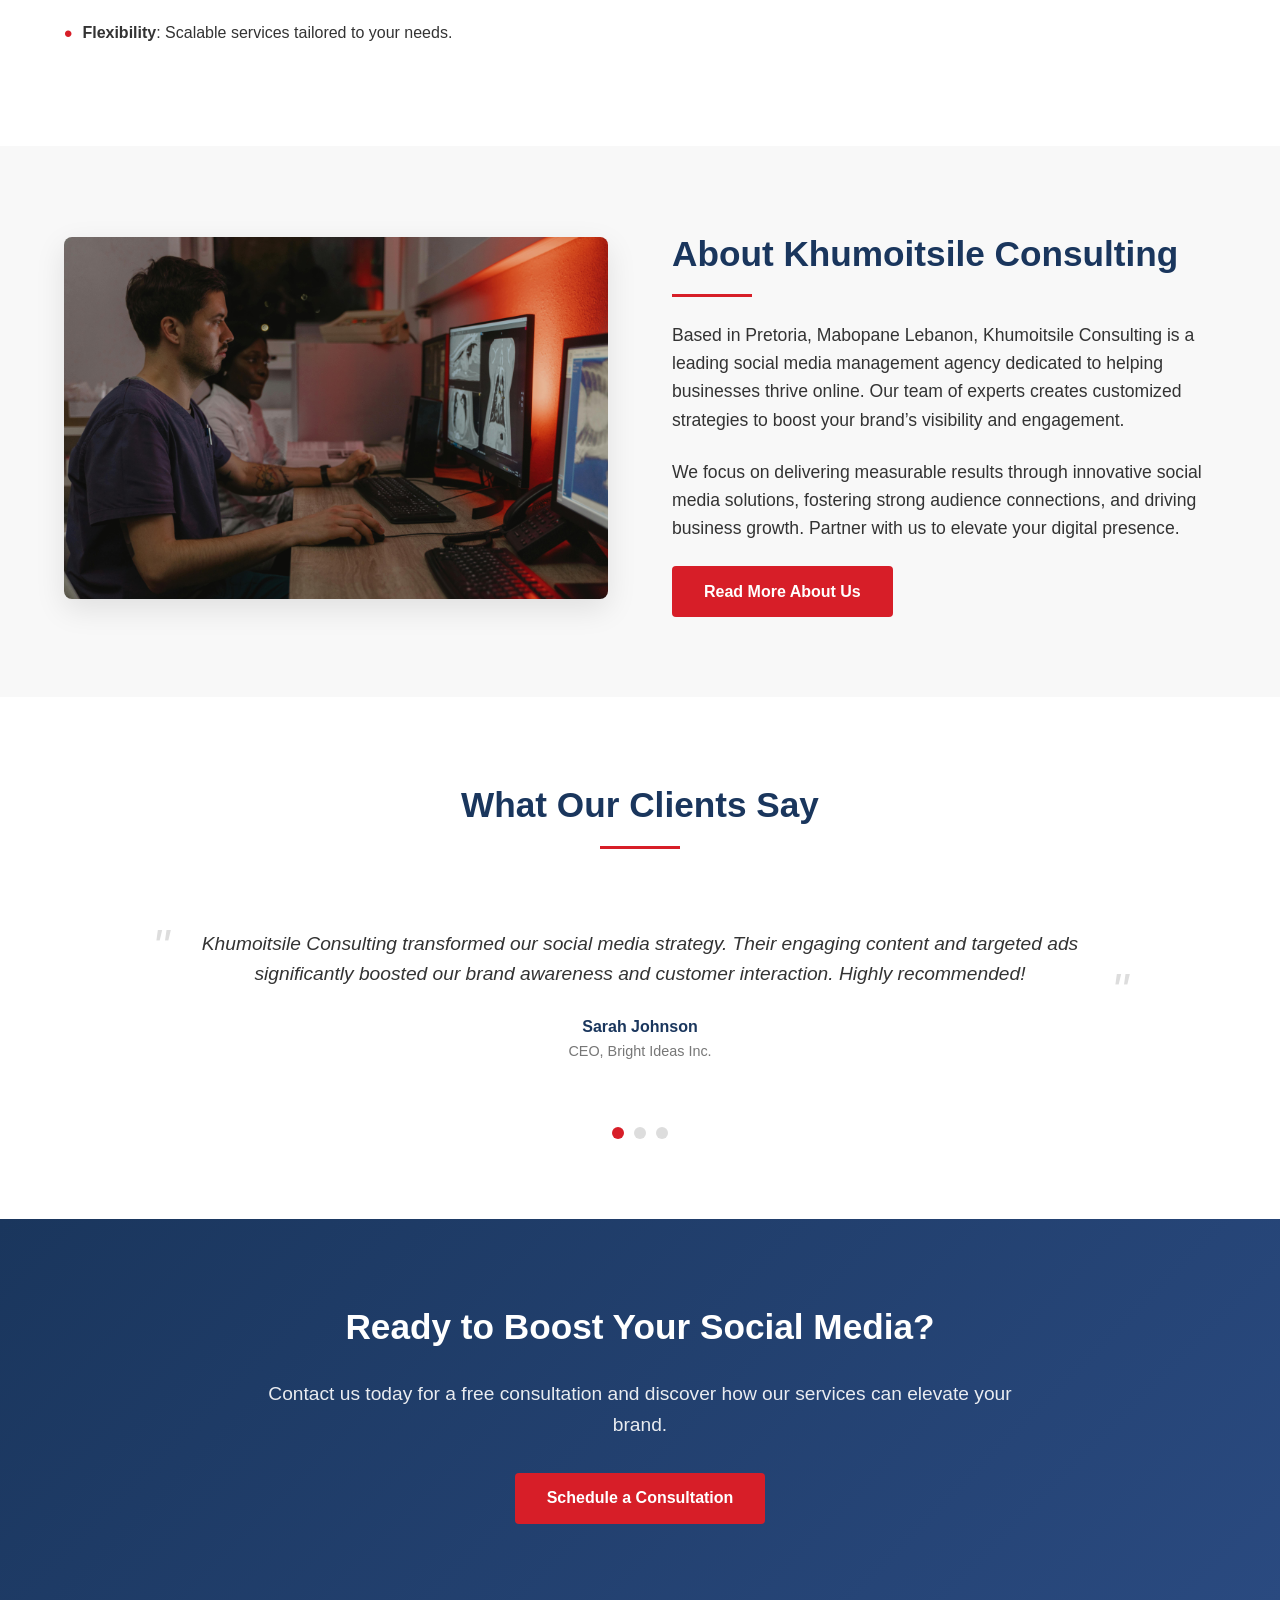
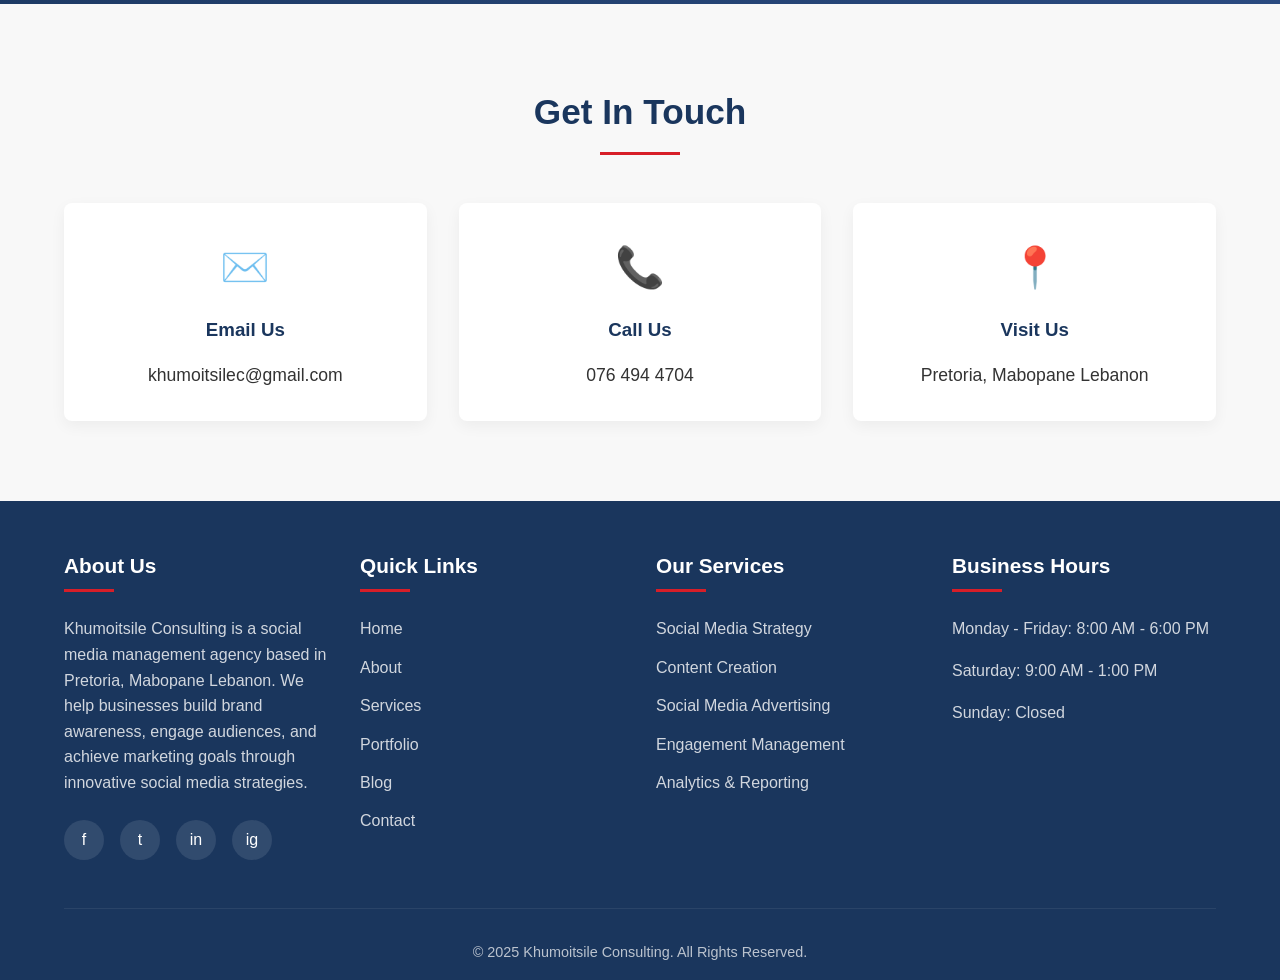
==== commit 2444d4d4: "Update index.html" ====
--- a/index.html
+++ b/index.html
@@ -11,7 +11,7 @@
     <header>
         <div class="header-container">
             <div class="logo">
-                <img src="img/logo.jpg" alt="Khumoitsile Consulting Logo">
+                <img src="img/logo2.jpg" alt="Khumoitsile Consulting Logo">
                 <div class="logo-text">KHUMOITSILE CONSULTING</div>
             </div>
             <div class="mobile-toggle">☰</div>
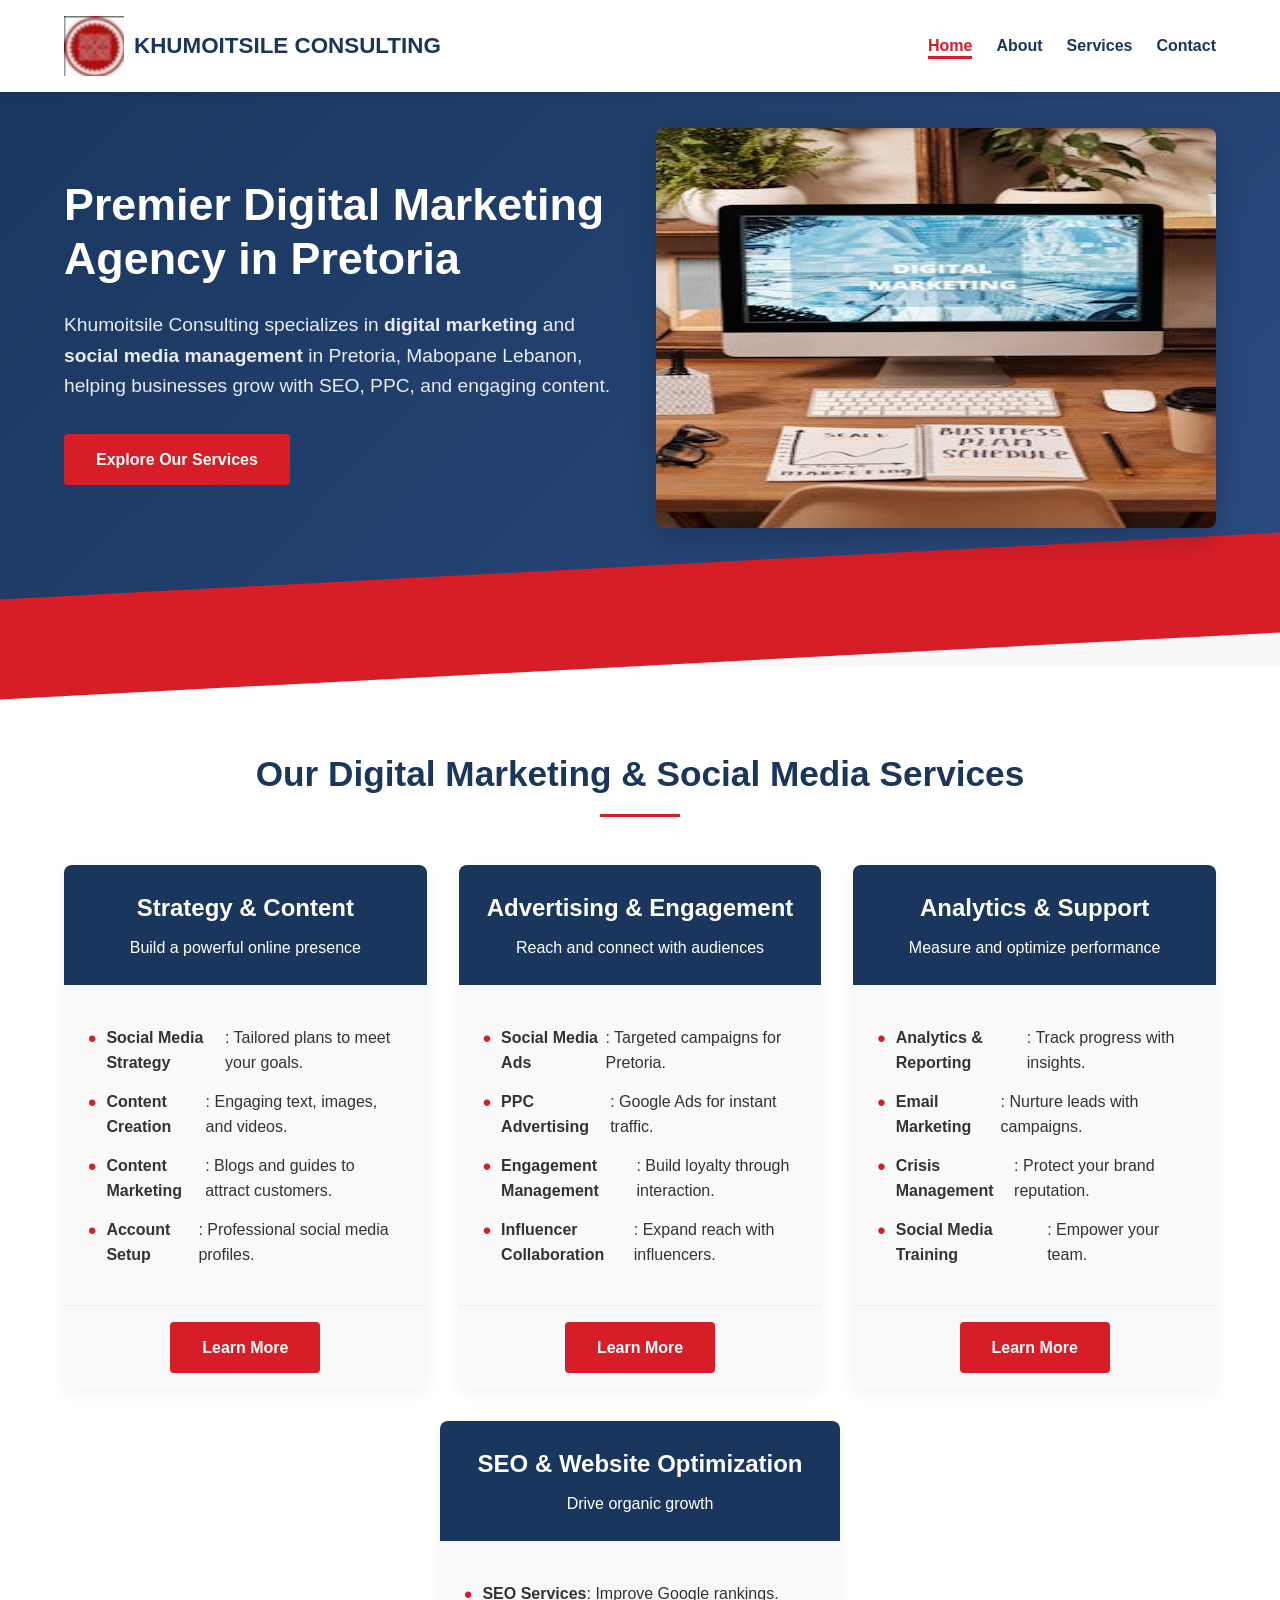
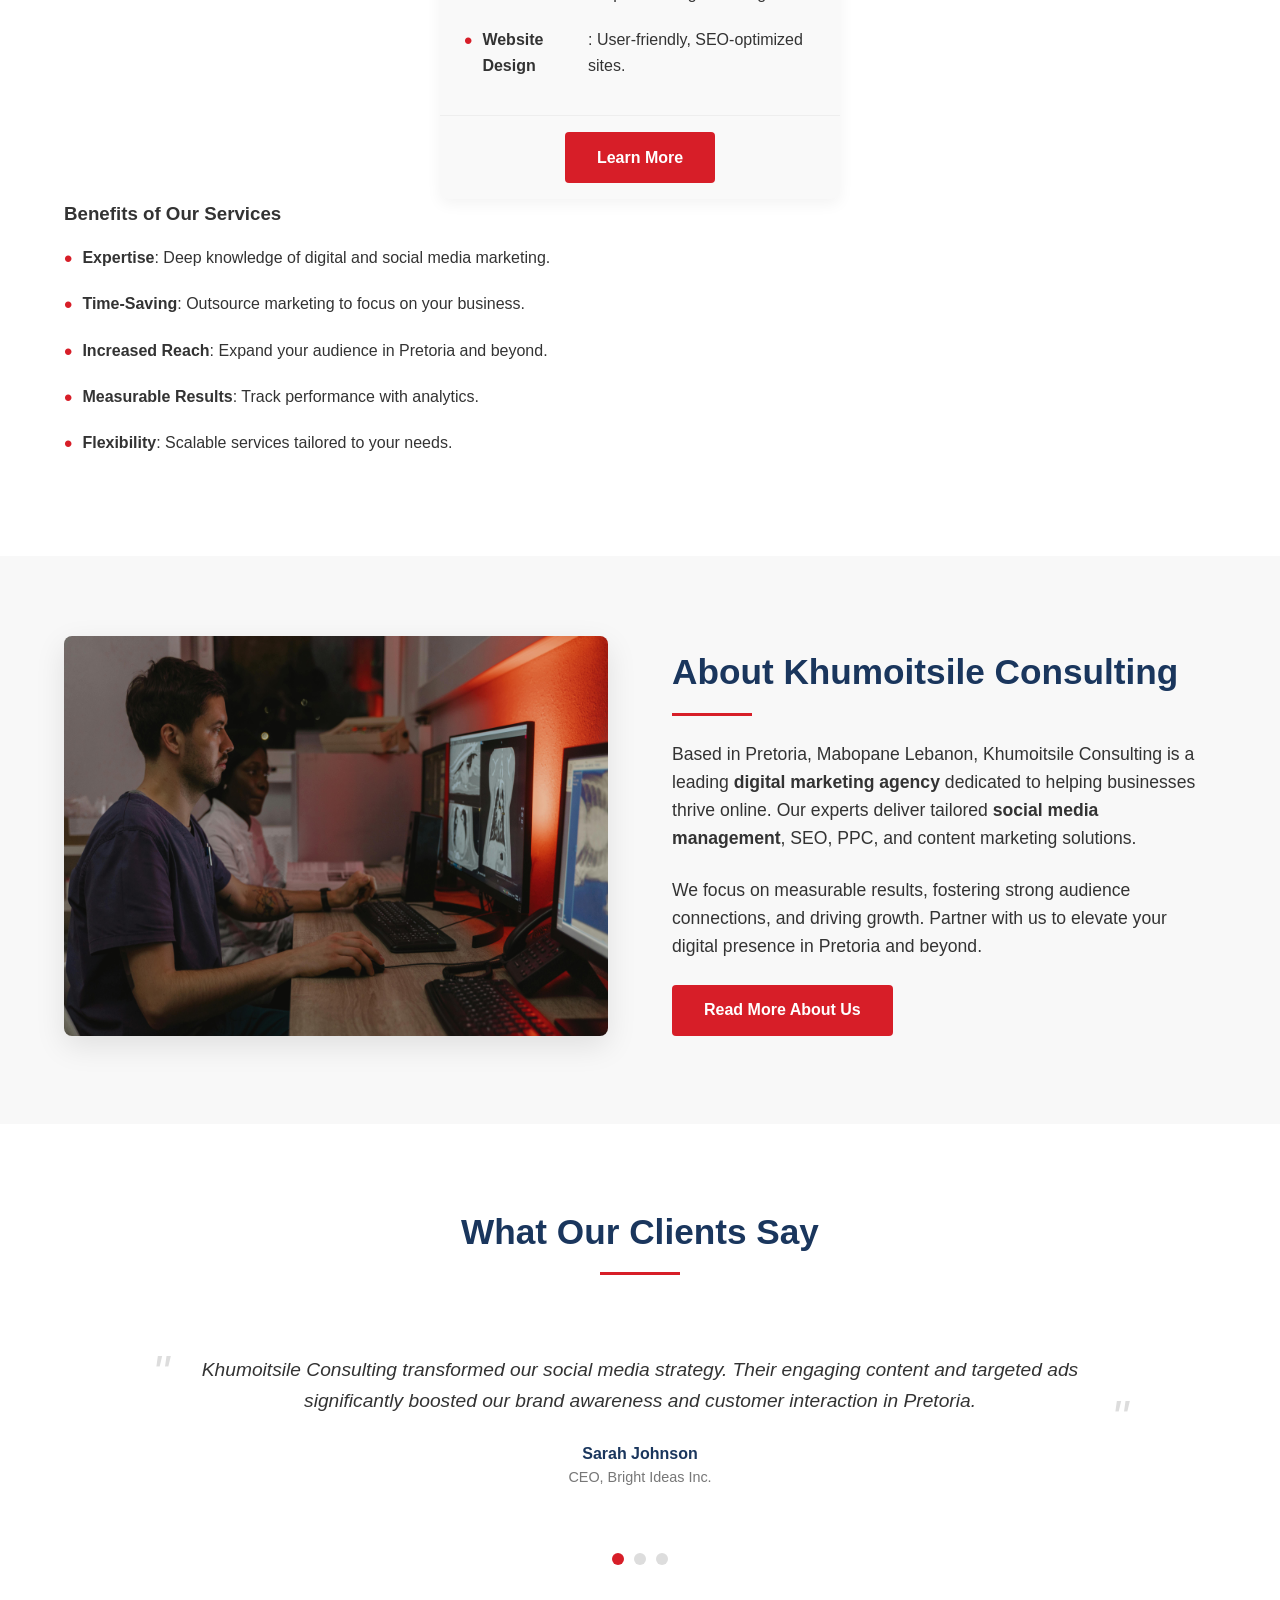
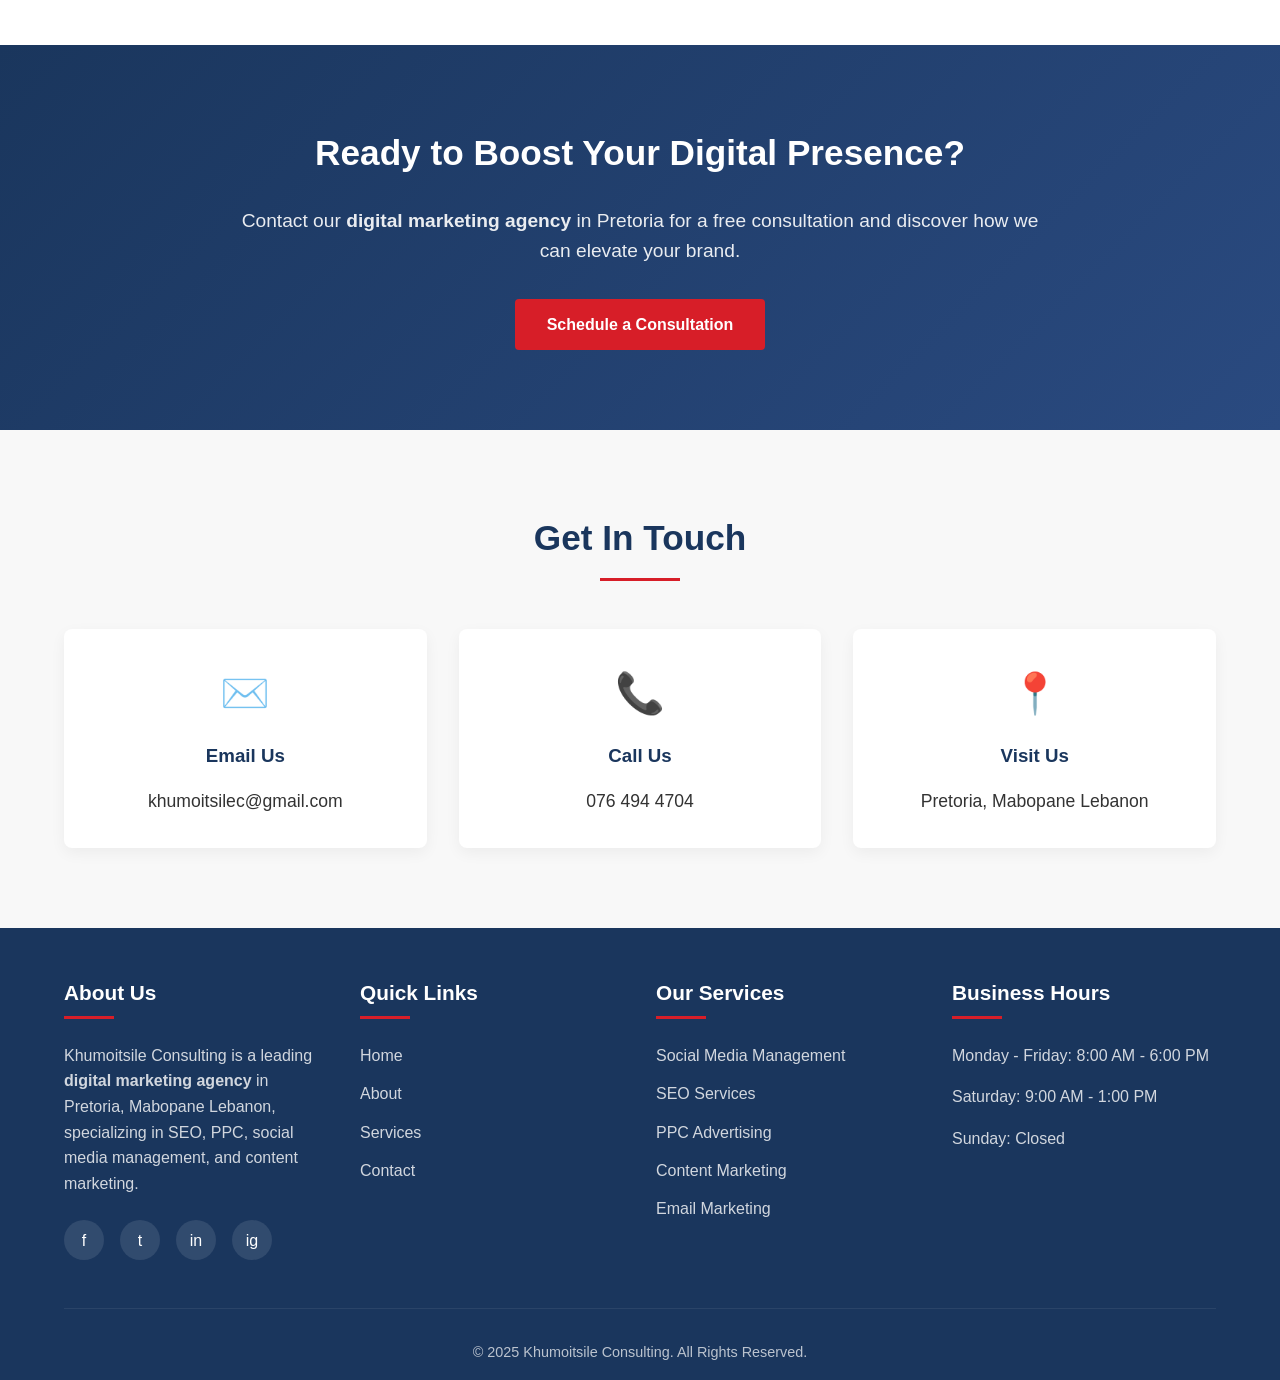
==== commit effdd211: "Update index.html" ====
--- a/index.html
+++ b/index.html
@@ -3,26 +3,117 @@
 <head>
     <meta charset="UTF-8">
     <meta name="viewport" content="width=device-width, initial-scale=1.0">
-    <title>Khumoitsile Consulting - Social Media Management</title>
+    <title>Digital Marketing & Social Media Management in Pretoria | Khumoitsile Consulting</title>
+    <meta name="description" content="Khumoitsile Consulting, a premier digital marketing agency in Pretoria, Mabopane Lebanon, offers expert social media management, SEO, PPC, and content marketing services.">
+    <meta name="keywords" content="digital marketing Pretoria, social media management Mabopane Lebanon, SEO services Pretoria, PPC advertising, content marketing">
+    <meta name="robots" content="index, follow">
+    <meta name="author" content="Khumoitsile Consulting">
+    <!-- Open Graph Tags -->
+    <meta property="og:title" content="Digital Marketing & Social Media Management | Khumoitsile Consulting Pretoria">
+    <meta property="og:description" content="Elevate your brand with our digital marketing and social media management services in Pretoria, Mabopane Lebanon.">
+    <meta property="og:image" content="img/markerting.jpg">
+    <meta property="og:url" content="https://www.khumoitsileconsulting.com/index.html">
+    <meta property="og:type" content="website">
+    <!-- Twitter Card -->
+    <meta name="twitter:card" content="summary_large_image">
+    <meta name="twitter:title" content="Digital Marketing & Social Media Management in Pretoria">
+    <meta name="twitter:description" content="Khumoitsile Consulting offers expert digital marketing services in Pretoria, including SEO, PPC, and social media management.">
+    <meta name="twitter:image" content="img/markerting.jpg">
     <link rel="stylesheet" href="css/styles.css">
+    <!-- Canonical URL -->
+    <link rel="canonical" href="https://www.khumoitsileconsulting.com/index.html">
 </head>
 <body>
+    <!-- Structured Data for LocalBusiness and Service -->
+    <script type="application/ld+json">
+    {
+        "@context": "https://schema.org",
+        "@type": "LocalBusiness",
+        "name": "Khumoitsile Consulting",
+        "description": "Premier digital marketing and social media management agency in Pretoria, Mabopane Lebanon, offering SEO, PPC, content creation, and social media services.",
+        "url": "https://www.khumoitsileconsulting.com",
+        "telephone": "+27 76 494 4704",
+        "email": "khumoitsilec@gmail.com",
+        "address": {
+            "@type": "PostalAddress",
+            "addressLocality": "Pretoria, Mabopane Lebanon",
+            "addressCountry": "ZA"
+        },
+        "openingHoursSpecification": [
+            {
+                "@type": "OpeningHoursSpecification",
+                "dayOfWeek": [
+                    "Monday",
+                    "Tuesday",
+                    "Wednesday",
+                    "Thursday",
+                    "Friday"
+                ],
+                "opens": "08:00",
+                "closes": "18:00"
+            },
+            {
+                "@type": "OpeningHoursSpecification",
+                "dayOfWeek": "Saturday",
+                "opens": "09:00",
+                "closes": "13:00"
+            }
+        ],
+        "sameAs": [
+            "https://www.facebook.com/khumoitsileconsulting",
+            "https://www.twitter.com/khumoitsile",
+            "https://www.linkedin.com/company/khumoitsileconsulting",
+            "https://www.instagram.com/khumoitsileconsulting"
+        ],
+        "offers": [
+            {
+                "@type": "Service",
+                "serviceType": "Social Media Management",
+                "description": "Comprehensive social media management services including strategy, content creation, advertising, and analytics in Pretoria, Mabopane Lebanon.",
+                "provider": {
+                    "@type": "LocalBusiness",
+                    "name": "Khumoitsile Consulting"
+                },
+                "areaServed": {
+                    "@type": "Place",
+                    "name": "Pretoria, Mabopane Lebanon"
+                }
+            },
+            {
+                "@type": "Service",
+                "serviceType": "Digital Marketing",
+                "description": "Digital marketing services including SEO, PPC advertising, email marketing, website design, and content marketing in Pretoria, Mabopane Lebanon.",
+                "provider": {
+                    "@type": "LocalBusiness",
+                    "name": "Khumoitsile Consulting"
+                },
+                "areaServed": {
+                    "@type": "Place",
+                    "name": "Pretoria, Mabopane Lebanon"
+                }
+            }
+        ]
+    }
+    </script>
+
     <!-- Header -->
     <header>
         <div class="header-container">
             <div class="logo">
-                <img src="img/logo2.jpg" alt="Khumoitsile Consulting Logo">
+                <img src="img/logo2.jpg" alt="Khumoitsile Consulting Logo" width="60" height="60">
                 <div class="logo-text">KHUMOITSILE CONSULTING</div>
             </div>
             <div class="mobile-toggle">☰</div>
-            <ul class="nav-menu">
-                <li><a href="index.html" class="active">Home</a></li>
-                <li><a href="about.html">About</a></li>
-                <li><a href="poster-design.html">Services</a></li>
-                <li><a href="portfolio.html">Portfolio</a></li>
-                <li><a href="blog.html">Blog</a></li>
-                <li><a href="contact.html">Contact</a></li>
-            </ul>
+            <nav>
+                <ul class="nav-menu">
+                    <li><a href="index.html" class="active">Home</a></li>
+                    <li><a href="about.html">About</a></li>
+                    <li><a href="poster-design.html">Services</a></li>
+                    <!-- <li><a href="portfolio.html">Portfolio</a></li> -->
+                    <!-- <li><a href="blog.html">Blog</a></li> -->
+                    <li><a href="contact.html">Contact</a></li>
+                </ul>
+            </nav>
         </div>
     </header>
 
@@ -30,12 +121,12 @@
     <section class="hero">
         <div class="hero-container">
             <div class="hero-content">
-                <h1>Elevate Your Social Media Presence</h1>
-                <p>Khumoitsile Consulting specializes in social media management, helping businesses build brand awareness, engage audiences, and achieve marketing goals.</p>
+                <h1>Premier Digital Marketing Agency in Pretoria</h1>
+                <p>Khumoitsile Consulting specializes in <strong>digital marketing</strong> and <strong>social media management</strong> in Pretoria, Mabopane Lebanon, helping businesses grow with SEO, PPC, and engaging content.</p>
                 <a href="poster-design.html" class="cta-button">Explore Our Services</a>
             </div>
             <div class="hero-image">
-                <img src="img/markerting.jpg" alt="Social Media Strategy">
+                <img src="img/markerting.jpg" alt="Digital Marketing Services in Pretoria" width="600" height="400">
             </div>
         </div>
     </section>
@@ -46,20 +137,20 @@
     <!-- Services Section -->
     <section class="services" id="services">
         <div class="section-title">
-            <h2>Our Social Media Management Services</h2>
+            <h2>Our Digital Marketing & Social Media Services</h2>
         </div>
         <div class="services-container">
             <div class="service-card">
                 <div class="service-header">
                     <h3>Strategy & Content</h3>
-                    <p>Build a winning social media presence</p>
+                    <p>Build a powerful online presence</p>
                 </div>
                 <div class="service-content">
                     <ul class="service-list">
-                        <li>Social Media Strategy Development: Customized plans to meet your goals.</li>
-                        <li>Content Creation: Engaging text, images, and videos.</li>
-                        <li>Account Setup and Optimization: Consistent, professional profiles.</li>
-                        <li>Content Publishing and Scheduling: Timely posts across platforms.</li>
+                        <li><strong>Social Media Strategy</strong>: Tailored plans to meet your goals.</li>
+                        <li><strong>Content Creation</strong>: Engaging text, images, and videos.</li>
+                        <li><strong>Content Marketing</strong>: Blogs and guides to attract customers.</li>
+                        <li><strong>Account Setup</strong>: Professional social media profiles.</li>
                     </ul>
                 </div>
                 <div class="service-footer">
@@ -70,13 +161,14 @@
             <div class="service-card">
                 <div class="service-header">
                     <h3>Advertising & Engagement</h3>
-                    <p>Reach and connect with your audience</p>
+                    <p>Reach and connect with audiences</p>
                 </div>
                 <div class="service-content">
                     <ul class="service-list">
-                        <li>Social Media Advertising: Targeted paid campaigns.</li>
-                        <li>Engagement and Community Management: Build loyalty through interaction.</li>
-                        <li>Influencer Collaboration: Expand reach with trusted voices.</li>
+                        <li><strong>Social Media Ads</strong>: Targeted campaigns for Pretoria.</li>
+                        <li><strong>PPC Advertising</strong>: Google Ads for instant traffic.</li>
+                        <li><strong>Engagement Management</strong>: Build loyalty through interaction.</li>
+                        <li><strong>Influencer Collaboration</strong>: Expand reach with influencers.</li>
                     </ul>
                 </div>
                 <div class="service-footer">
@@ -91,23 +183,40 @@
                 </div>
                 <div class="service-content">
                     <ul class="service-list">
-                        <li>Analytics and Reporting: Track progress with detailed insights.</li>
-                        <li>Crisis Management: Protect your brand reputation.</li>
-                        <li>Social Media Training: Empower your team with best practices.</li>
+                        <li><strong>Analytics & Reporting</strong>: Track progress with insights.</li>
+                        <li><strong>Email Marketing</strong>: Nurture leads with campaigns.</li>
+                        <li><strong>Crisis Management</strong>: Protect your brand reputation.</li>
+                        <li><strong>Social Media Training</strong>: Empower your team.</li>
                     </ul>
                 </div>
                 <div class="service-footer">
                     <a href="poster-design.html" class="cta-button">Learn More</a>
                 </div>
             </div>
+
+            <div class="service-card">
+                <div class="service-header">
+                    <h3>SEO & Website Optimization</h3>
+                    <p>Drive organic growth</p>
+                </div>
+                <div class="service-content">
+                    <ul class="service-list">
+                        <li><strong>SEO Services</strong>: Improve Google rankings.</li>
+                        <li><strong>Website Design</strong>: User-friendly, SEO-optimized sites.</li>
+                    </ul>
+                </div>
+                <div class="service-footer">
+                    <a href="poster-design.html" class="cta-button">Learn More</a>
+                </div>
+            </div>
         </div>
         <div class="services-benefits">
-            <h3>Benefits of Working With Us</h3>
+            <h3>Benefits of Our Services</h3>
             <ul class="service-list">
-                <li><strong>Expertise</strong>: In-depth knowledge of social media platforms and strategies.</li>
-                <li><strong>Time-Saving</strong>: Free up your resources by outsourcing management.</li>
-                <li><strong>Increased Reach</strong>: Expand your audience and drive engagement.</li>
-                <li><strong>Measurable Results</strong>: Track performance with regular reports.</li>
+                <li><strong>Expertise</strong>: Deep knowledge of digital and social media marketing.</li>
+                <li><strong>Time-Saving</strong>: Outsource marketing to focus on your business.</li>
+                <li><strong>Increased Reach</strong>: Expand your audience in Pretoria and beyond.</li>
+                <li><strong>Measurable Results</strong>: Track performance with analytics.</li>
                 <li><strong>Flexibility</strong>: Scalable services tailored to your needs.</li>
             </ul>
         </div>
@@ -117,12 +226,12 @@
     <section class="about" id="about">
         <div class="about-container">
             <div class="about-image">
-                <img src="img/team.jpg" alt="Our Team">
+                <img src="img/team.jpg" alt="Digital Marketing Team in Pretoria" width="600" height="400">
             </div>
             <div class="about-content">
                 <h2>About Khumoitsile Consulting</h2>
-                <p>Based in Pretoria, Mabopane Lebanon, Khumoitsile Consulting is a leading social media management agency dedicated to helping businesses thrive online. Our team of experts creates customized strategies to boost your brand’s visibility and engagement.</p>
-                <p>We focus on delivering measurable results through innovative social media solutions, fostering strong audience connections, and driving business growth. Partner with us to elevate your digital presence.</p>
+                <p>Based in Pretoria, Mabopane Lebanon, Khumoitsile Consulting is a leading <strong>digital marketing agency</strong> dedicated to helping businesses thrive online. Our experts deliver tailored <strong>social media management</strong>, SEO, PPC, and content marketing solutions.</p>
+                <p>We focus on measurable results, fostering strong audience connections, and driving growth. Partner with us to elevate your digital presence in Pretoria and beyond.</p>
                 <a href="about.html" class="cta-button">Read More About Us</a>
             </div>
         </div>
@@ -136,21 +245,21 @@
         <div class="testimonials-container">
             <div class="testimonial-slide active">
                 <div class="testimonial-content">
-                    Khumoitsile Consulting transformed our social media strategy. Their engaging content and targeted ads significantly boosted our brand awareness and customer interaction. Highly recommended!
+                    Khumoitsile Consulting transformed our social media strategy. Their engaging content and targeted ads significantly boosted our brand awareness and customer interaction in Pretoria.
                 </div>
                 <div class="testimonial-author">Sarah Johnson</div>
                 <div class="testimonial-company">CEO, Bright Ideas Inc.</div>
             </div>
             <div class="testimonial-slide">
                 <div class="testimonial-content">
-                    Their community management and analytics reporting helped us connect with our audience like never before. We saw a 50% increase in engagement within two months!
+                    Their SEO and PPC campaigns helped us rank higher on Google and drive traffic. We saw a 50% increase in leads within two months!
                 </div>
                 <div class="testimonial-author">Michael Thompson</div>
                 <div class="testimonial-company">Marketing Director, Tech Solutions</div>
             </div>
             <div class="testimonial-slide">
                 <div class="testimonial-content">
-                    Working with Khumoitsile on our influencer campaigns was a game-changer. Their expertise ensured our brand reached the right audience, driving impressive results.
+                    Working with Khumoitsile on our email marketing was a game-changer. Their expertise ensured our brand reached the right audience, driving impressive results.
                 </div>
                 <div class="testimonial-author">Rebecca Williams</div>
                 <div class="testimonial-company">Founder, Innovative Services</div>
@@ -166,8 +275,8 @@
     <!-- Call to Action -->
     <section class="cta-section">
         <div class="cta-container">
-            <h2>Ready to Boost Your Social Media?</h2>
-            <p>Contact us today for a free consultation and discover how our services can elevate your brand.</p>
+            <h2>Ready to Boost Your Digital Presence?</h2>
+            <p>Contact our <strong>digital marketing agency</strong> in Pretoria for a free consultation and discover how we can elevate your brand.</p>
             <a href="contact.html" class="cta-button">Schedule a Consultation</a>
         </div>
     </section>
@@ -181,12 +290,12 @@
             <div class="contact-item">
                 <div class="contact-icon">✉️</div>
                 <h3>Email Us</h3>
-                <p>khumoitsilec@gmail.com</p>
+                <p><a href="mailto:khumoitsilec@gmail.com">khumoitsilec@gmail.com</a></p>
             </div>
             <div class="contact-item">
                 <div class="contact-icon">📞</div>
                 <h3>Call Us</h3>
-                <p>076 494 4704</p>
+                <p><a href="tel:+27764944704">076 494 4704</a></p>
             </div>
             <div class="contact-item">
                 <div class="contact-icon">📍</div>
@@ -201,12 +310,12 @@
         <div class="footer-container">
             <div class="footer-col">
                 <h3>About Us</h3>
-                <p>Khumoitsile Consulting is a social media management agency based in Pretoria, Mabopane Lebanon. We help businesses build brand awareness, engage audiences, and achieve marketing goals through innovative social media strategies.</p>
+                <p>Khumoitsile Consulting is a leading <strong>digital marketing agency</strong> in Pretoria, Mabopane Lebanon, specializing in SEO, PPC, social media management, and content marketing.</p>
                 <div class="social-icons">
-                    <a href="#" class="social-icon">f</a>
-                    <a href="#" class="social-icon">t</a>
-                    <a href="#" class="social-icon">in</a>
-                    <a href="#" class="social-icon">ig</a>
+                    <a href="#" class="social-icon" aria-label="Facebook">f</a>
+                    <a href="#" class="social-icon" aria-label="Twitter">t</a>
+                    <a href="#" class="social-icon" aria-label="LinkedIn">in</a>
+                    <a href="#" class="social-icon" aria-label="Instagram">ig</a>
                 </div>
             </div>
             <div class="footer-col">
@@ -215,19 +324,19 @@
                     <li><a href="index.html">Home</a></li>
                     <li><a href="about.html">About</a></li>
                     <li><a href="poster-design.html">Services</a></li>
-                    <li><a href="portfolio.html">Portfolio</a></li>
-                    <li><a href="blog.html">Blog</a></li>
+                    <!-- <li><a href="portfolio.html">Portfolio</a></li> -->
+                    <!-- <li><a href="blog.html">Blog</a></li> -->
                     <li><a href="contact.html">Contact</a></li>
                 </ul>
             </div>
             <div class="footer-col">
                 <h3>Our Services</h3>
                 <ul class="footer-links">
-                    <li><a href="poster-design.html">Social Media Strategy</a></li>
-                    <li><a href="poster-design.html">Content Creation</a></li>
-                    <li><a href="poster-design.html">Social Media Advertising</a></li>
-                    <li><a href="poster-design.html">Engagement Management</a></li>
-                    <li><a href="poster-design.html">Analytics & Reporting</a></li>
+                    <li><a href="poster-design.html">Social Media Management</a></li>
+                    <li><a href="poster-design.html">SEO Services</a></li>
+                    <li><a href="poster-design.html">PPC Advertising</a></li>
+                    <li><a href="poster-design.html">Content Marketing</a></li>
+                    <li><a href="poster-design.html">Email Marketing</a></li>
                 </ul>
             </div>
             <div class="footer-col">
--- a/css/styles.css
+++ b/css/styles.css
@@ -690,4 +690,47 @@
 
 .contact-form .cta-button {
     align-self: center;
+}
+/* Contact Form Message Styles */
+.form-message {
+    margin-top: 1rem;
+    font-size: 1rem;
+    text-align: center;
+}
+
+/* Ensure existing contact form styles are included */
+.contact-form {
+    display: flex;
+    flex-direction: column;
+    gap: 1.5rem;
+}
+
+.form-group {
+    display: flex;
+    flex-direction: column;
+}
+
+.form-group label {
+    font-size: 1rem;
+    margin-bottom: 0.5rem;
+    color: var(--primary-blue);
+}
+
+.form-group input,
+.form-group textarea {
+    padding: 0.8rem;
+    font-size: 1rem;
+    border: 1px solid #ccc;
+    border-radius: 4px;
+    transition: border-color 0.3s;
+}
+
+.form-group input:focus,
+.form-group textarea:focus {
+    border-color: var(--primary-red);
+    outline: none;
+}
+
+.form-group textarea {
+    resize: vertical;
 }
